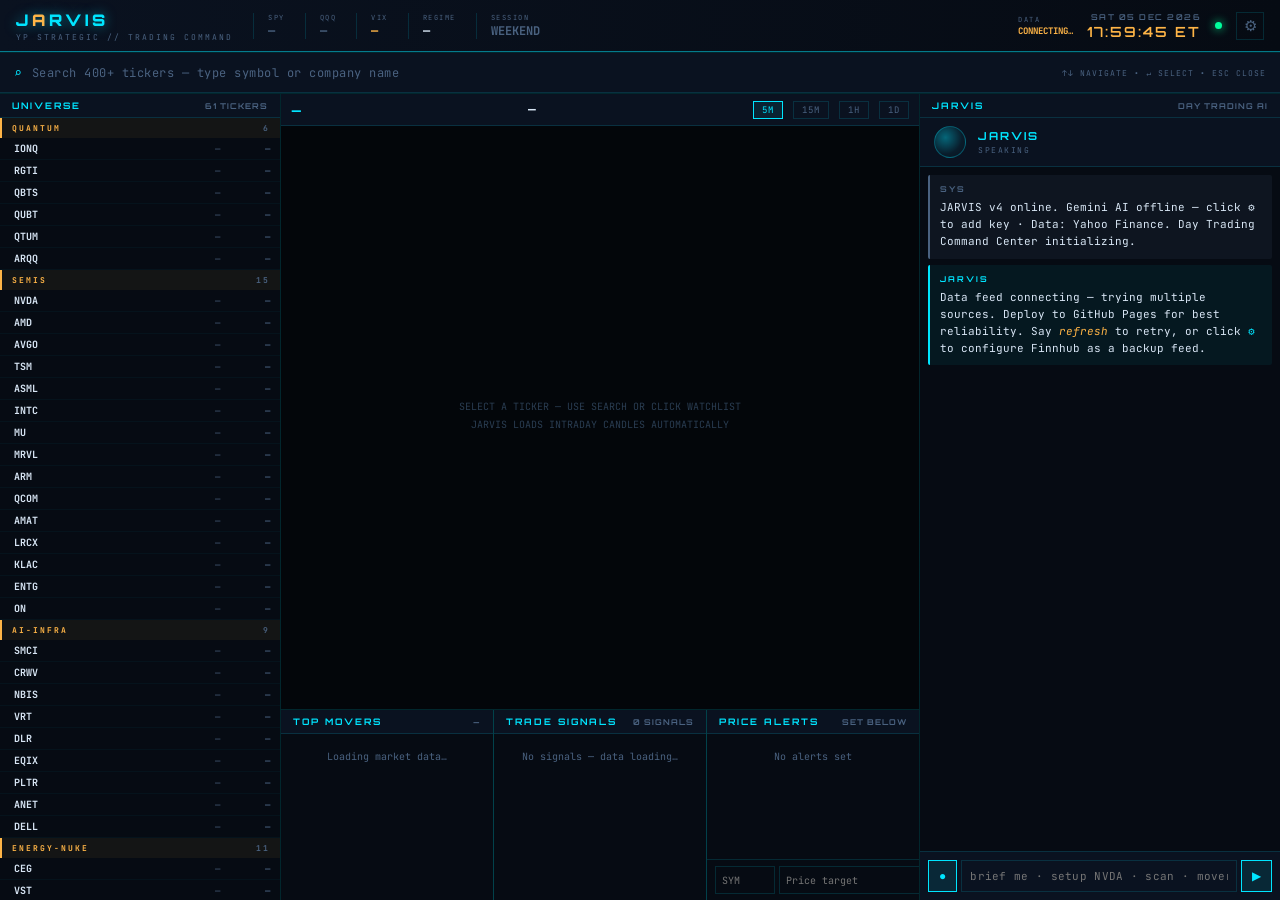
==== index.html @ b3a2b0be "Add JARVIS v4 YP Strategic Research — Day Trading Command Center Single-file HTML/JS app: candlestic" ====
<!DOCTYPE html>
<html lang="en">
<head>
<meta charset="UTF-8"/>
<meta name="viewport" content="width=device-width, initial-scale=1.0"/>
<title>JARVIS // YP Strategic Research — Day Trading Command Center</title>
<link rel="preconnect" href="https://fonts.googleapis.com">
<link rel="preconnect" href="https://fonts.gstatic.com" crossorigin>
<link href="https://fonts.googleapis.com/css2?family=JetBrains+Mono:wght@300;400;500;700&family=Orbitron:wght@400;600;800;900&display=swap" rel="stylesheet">
<style>
:root {
  --bg-0: #03060a; --bg-1: #060b13; --bg-2: #0a1220;
  --line: rgba(0,229,255,0.14); --line-hot: rgba(0,229,255,0.5);
  --cyan: #00e5ff; --amber: #ffb547; --green: #00ff9c;
  --red: #ff3b6b; --violet: #c08cff; --text: #d8e6f5; --dim: #4a6280;
}
*{box-sizing:border-box;margin:0;padding:0}
html,body{height:100%;background:var(--bg-0);color:var(--text);font-family:'JetBrains Mono',monospace;overflow:hidden;font-size:12px}
body::before{content:'';position:fixed;inset:0;background:repeating-linear-gradient(0deg,transparent 0,transparent 2px,rgba(0,229,255,0.008) 2px,rgba(0,229,255,0.008) 4px);pointer-events:none;z-index:1}
#app{position:relative;z-index:2;height:100vh;display:grid;grid-template-rows:52px 40px 1fr 190px;grid-template-columns:280px 1fr 360px;grid-template-areas:"hdr hdr hdr" "srch srch srch" "left main right" "left bot right";gap:1px;background:var(--line)}
.panel{background:var(--bg-1);position:relative;overflow:hidden}
.ph{display:flex;align-items:center;justify-content:space-between;padding:6px 12px;border-bottom:1px solid var(--line);background:var(--bg-2);font-family:'Orbitron',sans-serif;font-size:9px;font-weight:700;letter-spacing:2px;color:var(--cyan);text-transform:uppercase;flex-shrink:0}
.ph .tag{font-size:8px;color:var(--dim);letter-spacing:1px}

/* ===== HEADER ===== */
#hdr{grid-area:hdr;display:flex;align-items:center;padding:0 16px;background:linear-gradient(90deg,var(--bg-2) 0%,var(--bg-1) 100%);border-bottom:1px solid var(--line-hot);gap:20px}
.brand{font-family:'Orbitron',sans-serif;font-weight:900;font-size:16px;letter-spacing:4px;color:var(--cyan);text-shadow:0 0 12px rgba(0,229,255,0.5)}
.brand span{color:var(--amber)}
.sub{font-size:8px;color:var(--dim);letter-spacing:2px;text-transform:uppercase;margin-top:2px}
.hstat{display:flex;flex-direction:column;gap:1px;padding-left:14px;border-left:1px solid var(--line)}
.hstat .lbl{font-size:7px;color:var(--dim);letter-spacing:1.5px;text-transform:uppercase}
.hstat .val{font-size:12px;font-weight:700;color:var(--text);white-space:nowrap}
.val.green{color:var(--green)} .val.red{color:var(--red)} .val.amber{color:var(--amber)} .val.dim{color:var(--dim)}
.hright{margin-left:auto;display:flex;gap:14px;align-items:center}
.clock-block{display:flex;flex-direction:column;align-items:flex-end;gap:1px}
.date-line{font-family:'Orbitron',sans-serif;font-size:8px;font-weight:600;color:var(--dim);letter-spacing:1.5px}
.clock{font-family:'Orbitron',sans-serif;font-size:14px;font-weight:600;color:var(--amber);letter-spacing:2px}
.sdot{width:7px;height:7px;border-radius:50%;background:var(--green);box-shadow:0 0 10px var(--green);animation:pulse 2s ease-in-out infinite}
.sdot.stale{background:var(--amber);box-shadow:0 0 10px var(--amber)}
.sdot.err{background:var(--red);box-shadow:0 0 10px var(--red)}
@keyframes pulse{50%{opacity:.35}}

/* ===== SEARCH ===== */
#srch{grid-area:srch;background:var(--bg-2);border-bottom:1px solid var(--line);display:flex;align-items:center;padding:0 14px;gap:10px;position:relative;z-index:100}
#srch-icon{color:var(--cyan);font-size:13px}
#srch-input{flex:1;background:transparent;border:none;color:var(--text);font-family:'JetBrains Mono',monospace;font-size:12px;padding:8px 0;outline:none;letter-spacing:.5px}
#srch-input::placeholder{color:var(--dim)}
#srch-meta{font-size:8px;color:var(--dim);letter-spacing:1px;text-transform:uppercase;white-space:nowrap}
#srch-res{position:absolute;top:100%;left:0;right:0;max-height:340px;overflow-y:auto;background:var(--bg-1);border:1px solid var(--line-hot);border-top:none;display:none;z-index:200;box-shadow:0 10px 30px rgba(0,0,0,.8)}
#srch-res.open{display:block}
.sr{display:grid;grid-template-columns:72px 1fr 72px 64px;padding:7px 14px;gap:10px;cursor:pointer;border-bottom:1px solid rgba(0,229,255,0.05);font-size:10px;align-items:center}
.sr:hover,.sr.kf{background:rgba(0,229,255,0.09);border-left:2px solid var(--cyan);padding-left:12px}
.sr .sym{font-weight:700;color:var(--cyan);font-family:'Orbitron',sans-serif;font-size:9px}
.sr .nm{color:var(--text);font-size:9px;overflow:hidden;text-overflow:ellipsis;white-space:nowrap}
.sr .ex{color:var(--dim);font-size:8px;letter-spacing:1px;text-align:right}
.sr .addbtn{background:rgba(0,229,255,0.1);border:1px solid var(--cyan);color:var(--cyan);font-size:8px;padding:2px 5px;letter-spacing:1px;cursor:pointer;text-align:center;font-family:'JetBrains Mono',monospace}
.sr .addbtn:hover{background:var(--cyan);color:var(--bg-0)}

/* ===== WATCHLIST ===== */
#left{grid-area:left;display:flex;flex-direction:column}
.bklist{flex:1;overflow-y:auto}
.bk-title{padding:5px 10px;font-size:8px;font-weight:700;letter-spacing:2px;color:var(--amber);text-transform:uppercase;background:rgba(255,181,71,0.06);border-left:2px solid var(--amber);display:flex;justify-content:space-between;align-items:center;cursor:pointer;user-select:none}
.bk-title .cnt{color:var(--dim);font-size:8px}
.trow{display:grid;grid-template-columns:1fr auto auto;align-items:center;padding:4px 10px 4px 14px;border-bottom:1px solid rgba(0,229,255,0.04);cursor:pointer;transition:background .12s;gap:6px}
.trow:hover{background:rgba(0,229,255,0.06)}
.trow.active{background:rgba(0,229,255,0.11);border-left:2px solid var(--cyan);padding-left:12px}
.tsym{font-weight:700;font-size:10px;color:var(--text)}
.tpx{font-size:9px;color:var(--dim)}
.tchg{font-size:9px;font-weight:600;min-width:44px;text-align:right}
.tchg.up{color:var(--green)} .tchg.dn{color:var(--red)} .tchg.pnd{color:var(--dim)}
::-webkit-scrollbar{width:4px;height:4px}
::-webkit-scrollbar-track{background:transparent}
::-webkit-scrollbar-thumb{background:var(--line);border-radius:2px}
::-webkit-scrollbar-thumb:hover{background:var(--line-hot)}

/* ===== CHART PANEL ===== */
#main{grid-area:main;display:flex;flex-direction:column}
#chart-toolbar{display:flex;align-items:center;padding:0 10px;gap:10px;height:32px;background:var(--bg-2);border-bottom:1px solid var(--line);flex-shrink:0;overflow:hidden}
#ct-sym{font-family:'Orbitron',sans-serif;font-size:13px;font-weight:700;color:var(--cyan);letter-spacing:2px;min-width:60px}
#ct-name{font-size:9px;color:var(--dim);overflow:hidden;text-overflow:ellipsis;white-space:nowrap;flex:1}
#ct-price{font-size:13px;font-weight:700;color:var(--text)}
#ct-chg{font-size:11px;font-weight:700;padding:1px 6px;margin-left:4px}
#ct-chg.up{color:var(--green)} #ct-chg.dn{color:var(--red)}
#ct-extra{font-size:9px;color:var(--dim);margin-left:4px}
.tf-btn{background:transparent;border:1px solid var(--line);color:var(--dim);font-family:'JetBrains Mono',monospace;font-size:9px;padding:2px 8px;cursor:pointer;letter-spacing:1px;transition:all .15s;flex-shrink:0}
.tf-btn:hover,.tf-btn.active{border-color:var(--cyan);color:var(--cyan);background:rgba(0,229,255,0.08)}
#chart-wrap{flex:1;position:relative;overflow:hidden}
#chart-canvas{position:absolute;inset:0;width:100%;height:100%}
#chart-spinner{position:absolute;inset:0;display:none;align-items:center;justify-content:center;background:rgba(3,6,10,.8);font-size:10px;color:var(--dim);letter-spacing:2px;font-family:'Orbitron',sans-serif}
#chart-spinner.show{display:flex}

/* ===== JARVIS PANEL ===== */
#right{grid-area:right;display:flex;flex-direction:column}
#j-status{display:flex;align-items:center;gap:12px;padding:8px 14px;border-bottom:1px solid var(--line);background:var(--bg-2);flex-shrink:0}
.orb{width:32px;height:32px;border-radius:50%;background:radial-gradient(circle at 35% 35%,rgba(0,229,255,0.4),rgba(0,229,255,0.05) 60%,transparent);border:1px solid rgba(0,229,255,0.3);flex-shrink:0;transition:all .3s}
.orb.listening{background:radial-gradient(circle at 35% 35%,rgba(0,255,156,0.6),rgba(0,255,156,0.1) 60%,transparent);border-color:var(--green);box-shadow:0 0 20px rgba(0,255,156,0.4);animation:orbpulse 1s ease-in-out infinite}
.orb.thinking{background:radial-gradient(circle at 35% 35%,rgba(255,181,71,0.6),rgba(255,181,71,0.1) 60%,transparent);border-color:var(--amber);box-shadow:0 0 20px rgba(255,181,71,0.4);animation:orbpulse .5s ease-in-out infinite}
@keyframes orbpulse{50%{transform:scale(1.12)}}
.jname{font-family:'Orbitron',sans-serif;font-size:11px;font-weight:700;color:var(--cyan);letter-spacing:2px}
.jstate{font-size:8px;color:var(--dim);letter-spacing:1.5px;text-transform:uppercase;margin-top:2px}
#chat-log{flex:1;overflow-y:auto;padding:8px;display:flex;flex-direction:column;gap:6px}
.msg{padding:8px 10px;border-radius:2px;font-size:11px;line-height:1.55}
.msg .head{font-size:8px;font-weight:700;letter-spacing:2px;margin-bottom:4px;font-family:'Orbitron',sans-serif}
.msg.jarvis{background:rgba(0,229,255,0.06);border-left:2px solid var(--cyan)}
.msg.jarvis .head{color:var(--cyan)}
.msg.user{background:rgba(255,181,71,0.06);border-left:2px solid var(--amber)}
.msg.user .head{color:var(--amber)}
.msg.system{background:rgba(90,115,144,0.1);border-left:2px solid var(--dim)}
.msg.system .head{color:var(--dim)}
.msg strong{color:var(--cyan)} .msg em{color:var(--amber)} .msg .pos{color:var(--green)} .msg .neg{color:var(--red)}
#input-bar{display:flex;gap:4px;padding:8px;border-top:1px solid var(--line);background:var(--bg-2);flex-shrink:0}
#mic-btn,#send-btn{background:rgba(0,229,255,0.1);border:1px solid var(--cyan);color:var(--cyan);padding:0 10px;height:32px;cursor:pointer;font-size:12px;flex-shrink:0;transition:all .15s}
#mic-btn:hover,#send-btn:hover,#mic-btn.active{background:rgba(0,229,255,0.2)}
#text-input{flex:1;background:transparent;border:1px solid var(--line);color:var(--text);font-family:'JetBrains Mono',monospace;font-size:11px;padding:0 8px;height:32px;outline:none;letter-spacing:.3px}
#text-input:focus{border-color:rgba(0,229,255,0.4)}

/* ===== BOTTOM PANELS ===== */
#bot{grid-area:bot;display:grid;grid-template-columns:1fr 1fr 1fr;gap:1px;background:var(--line)}
.bp{background:var(--bg-1);display:flex;flex-direction:column;overflow:hidden}
.bb{flex:1;overflow-y:auto;padding:4px 0}
.mrow{display:flex;align-items:center;justify-content:space-between;padding:3px 10px;cursor:pointer;border-bottom:1px solid rgba(0,229,255,0.04);transition:background .12s}
.mrow:hover{background:rgba(0,229,255,0.06)}
.mrow .ms{font-size:10px;font-weight:700;color:var(--text);width:48px}
.mrow .mp{font-size:9px;color:var(--dim)}
.mrow .mc{font-size:10px;font-weight:700;text-align:right;width:56px}
.mc.up{color:var(--green)} .mc.dn{color:var(--red)}
.sig-row{padding:4px 10px;border-bottom:1px solid rgba(0,229,255,0.04);cursor:pointer;transition:background .12s}
.sig-row:hover{background:rgba(0,229,255,0.06)}
.sig-type{font-size:8px;letter-spacing:1.5px;font-weight:700;font-family:'Orbitron',sans-serif;padding:1px 5px;display:inline-block;margin-bottom:2px}
.sig-type.breakout{color:#ffd700;border:1px solid rgba(255,215,0,.4);background:rgba(255,215,0,.06)}
.sig-type.volume{color:var(--violet);border:1px solid rgba(192,140,255,.4);background:rgba(192,140,255,.06)}
.sig-type.momentum{color:var(--green);border:1px solid rgba(0,255,156,.4);background:rgba(0,255,156,.06)}
.sig-type.oversold{color:var(--amber);border:1px solid rgba(255,181,71,.4);background:rgba(255,181,71,.06)}
.sig-type.overbought{color:var(--red);border:1px solid rgba(255,59,107,.4);background:rgba(255,59,107,.06)}
.sig-detail{font-size:9px;color:var(--dim);margin-top:1px}
.sig-sym{font-size:10px;font-weight:700;color:var(--text);margin-right:4px}
.sig-px{font-size:9px;color:var(--dim)}
.alert-input-row{display:flex;gap:4px;padding:6px 8px;border-top:1px solid var(--line);flex-shrink:0}
.alert-sym-input,.alert-px-input{background:transparent;border:1px solid var(--line);color:var(--text);font-family:'JetBrains Mono',monospace;font-size:10px;padding:3px 6px;outline:none;flex:1}
.alert-sym-input{width:60px;flex:0 0 60px}
.alert-add-btn{background:rgba(0,229,255,0.1);border:1px solid var(--cyan);color:var(--cyan);font-size:9px;padding:3px 8px;cursor:pointer;letter-spacing:1px}
.alert-row{display:flex;align-items:center;justify-content:space-between;padding:3px 10px;border-bottom:1px solid rgba(0,229,255,0.04);font-size:10px}
.alert-row .as{font-weight:700;color:var(--cyan);width:44px}
.alert-row .ap{color:var(--amber)}
.alert-row .ad{font-size:8px;color:var(--dim)}
.alert-row .arm{color:var(--red);cursor:pointer;padding:2px 4px}
.alert-row .arm:hover{color:var(--text)}
.alert-triggered{background:rgba(0,255,156,0.08)!important;border-left:2px solid var(--green)}
.no-data{padding:12px;color:var(--dim);font-size:10px;text-align:center}

/* Indicator badge in header */
.ind-badge{font-size:8px;padding:1px 5px;border:1px solid;font-family:'Orbitron',sans-serif;letter-spacing:1px;border-radius:1px}
.ind-badge.bull{color:var(--green);border-color:rgba(0,255,156,.4)}
.ind-badge.bear{color:var(--red);border-color:rgba(255,59,107,.4)}
.ind-badge.neut{color:var(--dim);border-color:var(--line)}

/* ===== GEAR / SETTINGS BUTTON ===== */
#settings-btn{background:transparent;border:1px solid var(--line);color:var(--dim);width:28px;height:28px;cursor:pointer;font-size:15px;display:flex;align-items:center;justify-content:center;transition:all .15s;flex-shrink:0;line-height:1}
#settings-btn:hover{border-color:var(--cyan);color:var(--cyan);background:rgba(0,229,255,0.1)}

/* ===== SETTINGS MODAL ===== */
#settings-overlay{position:fixed;inset:0;background:rgba(0,0,0,0.82);z-index:2000;display:none;align-items:center;justify-content:center}
#settings-overlay.open{display:flex}
#settings-modal{background:var(--bg-1);border:1px solid var(--line-hot);width:500px;max-width:96vw;max-height:88vh;overflow-y:auto;box-shadow:0 0 60px rgba(0,229,255,0.18)}
.sm-hdr{display:flex;align-items:center;justify-content:space-between;padding:12px 16px;background:var(--bg-2);border-bottom:1px solid var(--line-hot);position:sticky;top:0}
.sm-title{font-family:'Orbitron',sans-serif;font-size:11px;font-weight:700;letter-spacing:3px;color:var(--cyan)}
.sm-title span{color:var(--amber)}
.sm-x{background:transparent;border:none;color:var(--dim);font-size:18px;cursor:pointer;padding:0 4px;line-height:1}
.sm-x:hover{color:var(--red)}
.sm-sec{padding:14px 16px;border-bottom:1px solid var(--line)}
.sm-sec-title{font-family:'Orbitron',sans-serif;font-size:8px;font-weight:700;letter-spacing:2px;color:var(--amber);text-transform:uppercase;margin-bottom:10px;display:flex;align-items:center;gap:8px}
.sm-row{display:flex;gap:8px;align-items:center;margin-bottom:8px}
.sm-lbl{font-size:10px;color:var(--dim);width:90px;flex-shrink:0;letter-spacing:.3px}
.sm-inp{flex:1;background:var(--bg-0);border:1px solid var(--line);color:var(--text);font-family:'JetBrains Mono',monospace;font-size:11px;padding:5px 8px;outline:none;min-width:0}
.sm-inp:focus{border-color:rgba(0,229,255,0.5)}
.sm-btn{background:rgba(0,229,255,0.1);border:1px solid var(--cyan);color:var(--cyan);font-family:'JetBrains Mono',monospace;font-size:9px;padding:5px 12px;cursor:pointer;letter-spacing:1px;white-space:nowrap;flex-shrink:0}
.sm-btn:hover{background:rgba(0,229,255,0.22)}
.sm-btn.save{background:rgba(0,255,156,0.1);border-color:var(--green);color:var(--green);font-size:10px;padding:7px 20px;width:100%;margin-top:6px}
.sm-btn.save:hover{background:rgba(0,255,156,0.2)}
.sm-btn.danger{border-color:var(--red);color:var(--red);background:rgba(255,59,107,0.08)}
.sm-btn.danger:hover{background:rgba(255,59,107,0.18)}
.sm-status{font-size:9px;padding:3px 8px;white-space:nowrap;letter-spacing:.3px}
.sm-status.ok{color:var(--green)} .sm-status.err{color:var(--red)} .sm-status.wait{color:var(--amber)}
.sm-hint{font-size:9px;color:var(--dim);margin-top:6px;line-height:1.55;letter-spacing:.2px}
.sm-hint a{color:var(--cyan);text-decoration:none}
.sm-hint a:hover{text-decoration:underline}
.sm-select{background:var(--bg-0);border:1px solid var(--line);color:var(--text);font-family:'JetBrains Mono',monospace;font-size:10px;padding:5px 8px;outline:none;cursor:pointer;flex:1}
.sm-select:focus{border-color:rgba(0,229,255,0.5)}
.sm-badge{display:inline-block;font-size:8px;padding:2px 7px;border:1px solid;font-family:'Orbitron',sans-serif;letter-spacing:1px}
.sm-badge.on{color:var(--green);border-color:rgba(0,255,156,.4);background:rgba(0,255,156,.06)}
.sm-badge.off{color:var(--dim);border-color:var(--line)}
</style>
</head>
<body>
<div id="app">

<!-- HEADER -->
<header id="hdr">
  <div>
    <div class="brand">J<span>A</span>RVIS</div>
    <div class="sub">YP STRATEGIC // TRADING COMMAND</div>
  </div>
  <div class="hstat">
    <div class="lbl">SPY</div>
    <div class="val" id="spy-val">—</div>
  </div>
  <div class="hstat">
    <div class="lbl">QQQ</div>
    <div class="val" id="qqq-val">—</div>
  </div>
  <div class="hstat">
    <div class="lbl">VIX</div>
    <div class="val amber" id="vix-val">—</div>
  </div>
  <div class="hstat">
    <div class="lbl">REGIME</div>
    <div class="val" id="regime-val">—</div>
  </div>
  <div class="hstat">
    <div class="lbl">SESSION</div>
    <div class="val amber" id="sess-val">—</div>
  </div>
  <div class="hright">
    <div class="hstat" style="border:none;padding:0">
      <div class="lbl">DATA</div>
      <div class="val amber" id="data-status" style="font-size:9px">CONNECTING…</div>
    </div>
    <div class="clock-block">
      <div class="date-line" id="date-disp">--- -- --- ----</div>
      <div class="clock" id="clock">--:--:--</div>
    </div>
    <div class="sdot" id="sdot"></div>
    <button id="settings-btn" title="Settings — API Keys">⚙</button>
  </div>
</header>

<!-- SEARCH -->
<div id="srch">
  <span id="srch-icon">⌕</span>
  <input id="srch-input" type="text" placeholder="Search 400+ tickers — type symbol or company name" autocomplete="off"/>
  <span id="srch-meta">↑↓ NAVIGATE  •  ↵ SELECT  •  ESC CLOSE</span>
  <div id="srch-res"></div>
</div>

<!-- LEFT: WATCHLIST -->
<aside id="left" class="panel">
  <div class="ph"><span>UNIVERSE</span><span class="tag" id="univ-cnt">—</span></div>
  <div class="bklist" id="bklist"></div>
</aside>

<!-- MAIN: CHART -->
<main id="main" class="panel">
  <div id="chart-toolbar">
    <div id="ct-sym">—</div>
    <div id="ct-name"></div>
    <div id="ct-price">—</div>
    <div id="ct-chg"></div>
    <div id="ct-extra"></div>
    <div style="flex:1"></div>
    <button class="tf-btn active" data-tf="5m">5M</button>
    <button class="tf-btn" data-tf="15m">15M</button>
    <button class="tf-btn" data-tf="60m">1H</button>
    <button class="tf-btn" data-tf="1d">1D</button>
  </div>
  <div id="chart-wrap">
    <canvas id="chart-canvas"></canvas>
    <div id="chart-spinner">LOADING CHART…</div>
  </div>
</main>

<!-- RIGHT: JARVIS -->
<aside id="right" class="panel">
  <div class="ph"><span>JARVIS</span><span class="tag">DAY TRADING AI</span></div>
  <div id="j-status">
    <div class="orb" id="orb"></div>
    <div>
      <div class="jname">JARVIS</div>
      <div class="jstate" id="orb-state">ONLINE // STANDBY</div>
    </div>
  </div>
  <div id="chat-log"></div>
  <div id="input-bar">
    <button id="mic-btn" title="Toggle voice">●</button>
    <input id="text-input" placeholder="brief me · setup NVDA · scan · movers · risk…"/>
    <button id="send-btn">▶</button>
  </div>
</aside>

<!-- BOTTOM -->
<section id="bot">
  <div class="bp">
    <div class="ph"><span>TOP MOVERS</span><span class="tag" id="movers-ts">—</span></div>
    <div class="bb" id="movers-body"></div>
  </div>
  <div class="bp">
    <div class="ph"><span>TRADE SIGNALS</span><span class="tag" id="sigs-cnt">—</span></div>
    <div class="bb" id="sigs-body"></div>
  </div>
  <div class="bp">
    <div class="ph"><span>PRICE ALERTS</span><span class="tag">SET BELOW</span></div>
    <div class="bb" id="alerts-body"></div>
    <div class="alert-input-row">
      <input class="alert-sym-input" id="alrt-sym" placeholder="SYM" maxlength="6"/>
      <input class="alert-px-input" id="alrt-px" placeholder="Price target" type="number" step="0.01"/>
      <button class="alert-add-btn" id="alrt-add">+ SET</button>
    </div>
  </div>
</section>

</div><!-- #app -->

<!-- ===== SETTINGS MODAL ===== -->
<div id="settings-overlay">
  <div id="settings-modal">
    <div class="sm-hdr">
      <div class="sm-title">J<span>A</span>RVIS // <span>SETTINGS</span></div>
      <button class="sm-x" id="sm-close-btn">✕</button>
    </div>

    <div class="sm-sec">
      <div class="sm-sec-title">Gemini AI <span id="sm-gemini-badge" class="sm-badge off">NOT SET</span></div>
      <div class="sm-row">
        <span class="sm-lbl">API Key</span>
        <input class="sm-inp" id="sm-gemini-key" type="password" placeholder="Paste your Gemini API key here" autocomplete="off"/>
      </div>
      <div class="sm-row">
        <span class="sm-lbl"></span>
        <button class="sm-btn" id="sm-test-gemini">TEST CONNECTION</button>
        <span class="sm-status" id="sm-gemini-status"></span>
      </div>
      <div class="sm-hint">
        Get a free key at <a href="https://aistudio.google.com/apikey" target="_blank" rel="noopener">aistudio.google.com/apikey</a><br>
        Your key is stored <strong>only in this browser</strong> (localStorage). It is never sent anywhere except directly to Google's API. It is never hard-coded or committed to any repository.
      </div>
    </div>

    <div class="sm-sec">
      <div class="sm-sec-title">Finnhub Data Feed <span id="sm-finnhub-badge" class="sm-badge off">NOT SET</span></div>
      <div class="sm-row">
        <span class="sm-lbl">API Key</span>
        <input class="sm-inp" id="sm-finnhub-key" type="password" placeholder="Paste your Finnhub API key here" autocomplete="off"/>
      </div>
      <div class="sm-row">
        <span class="sm-lbl"></span>
        <button class="sm-btn" id="sm-test-finnhub">TEST CONNECTION</button>
        <span class="sm-status" id="sm-finnhub-status"></span>
      </div>
      <div class="sm-hint">
        Free key at <a href="https://finnhub.io/register" target="_blank" rel="noopener">finnhub.io/register</a> — 60 req/min, CORS-friendly. Used as primary quote source when set.
      </div>
    </div>

    <div class="sm-sec">
      <div class="sm-sec-title">Data Source</div>
      <div class="sm-row">
        <span class="sm-lbl">Quote Feed</span>
        <select class="sm-select" id="sm-data-src">
          <option value="yahoo">Yahoo Finance (default, no key needed)</option>
          <option value="finnhub">Finnhub (requires key above)</option>
        </select>
      </div>
      <div class="sm-hint">Chart candle data always uses Yahoo Finance regardless of this setting.</div>
    </div>

    <div class="sm-sec" style="border:none">
      <button class="sm-btn save" id="sm-save-btn">SAVE SETTINGS</button>
      <div style="margin-top:10px;text-align:right">
        <button class="sm-btn danger" id="sm-clear-settings">CLEAR ALL KEYS</button>
      </div>
    </div>
  </div>
</div>

<script>
// =============================================================
// JARVIS v3 — YP Strategic Research — Day Trading Command Center
// =============================================================

/* ---- TICKER DATABASE ---- */
const TICKER_DB = [
  {s:'AAPL',n:'Apple Inc.',e:'NASDAQ'},{s:'MSFT',n:'Microsoft Corp.',e:'NASDAQ'},{s:'GOOGL',n:'Alphabet Class A',e:'NASDAQ'},{s:'GOOG',n:'Alphabet Class C',e:'NASDAQ'},{s:'AMZN',n:'Amazon.com Inc.',e:'NASDAQ'},{s:'NVDA',n:'NVIDIA Corp.',e:'NASDAQ'},{s:'META',n:'Meta Platforms',e:'NASDAQ'},{s:'TSLA',n:'Tesla Inc.',e:'NASDAQ'},{s:'AVGO',n:'Broadcom Inc.',e:'NASDAQ'},{s:'ORCL',n:'Oracle Corp.',e:'NYSE'},
  {s:'NFLX',n:'Netflix Inc.',e:'NASDAQ'},{s:'ADBE',n:'Adobe Inc.',e:'NASDAQ'},{s:'CRM',n:'Salesforce',e:'NYSE'},{s:'AMD',n:'Advanced Micro Devices',e:'NASDAQ'},{s:'CSCO',n:'Cisco Systems',e:'NASDAQ'},{s:'INTC',n:'Intel Corp.',e:'NASDAQ'},{s:'QCOM',n:'Qualcomm',e:'NASDAQ'},{s:'TXN',n:'Texas Instruments',e:'NASDAQ'},{s:'AMAT',n:'Applied Materials',e:'NASDAQ'},{s:'INTU',n:'Intuit Inc.',e:'NASDAQ'},
  {s:'NOW',n:'ServiceNow',e:'NYSE'},{s:'PANW',n:'Palo Alto Networks',e:'NASDAQ'},{s:'PLTR',n:'Palantir Technologies',e:'NASDAQ'},{s:'ANET',n:'Arista Networks',e:'NYSE'},{s:'LRCX',n:'Lam Research',e:'NASDAQ'},{s:'KLAC',n:'KLA Corp.',e:'NASDAQ'},{s:'MU',n:'Micron Technology',e:'NASDAQ'},{s:'ADI',n:'Analog Devices',e:'NASDAQ'},{s:'MRVL',n:'Marvell Technology',e:'NASDAQ'},{s:'ASML',n:'ASML Holding',e:'NASDAQ'},
  {s:'TSM',n:'Taiwan Semiconductor',e:'NYSE'},{s:'ARM',n:'Arm Holdings',e:'NASDAQ'},{s:'CRWD',n:'CrowdStrike',e:'NASDAQ'},{s:'FTNT',n:'Fortinet',e:'NASDAQ'},{s:'SNPS',n:'Synopsys',e:'NASDAQ'},{s:'CDNS',n:'Cadence Design',e:'NASDAQ'},{s:'ADSK',n:'Autodesk',e:'NASDAQ'},{s:'WDAY',n:'Workday Inc.',e:'NASDAQ'},{s:'SNOW',n:'Snowflake',e:'NYSE'},{s:'DDOG',n:'Datadog',e:'NASDAQ'},
  {s:'NET',n:'Cloudflare',e:'NYSE'},{s:'ZS',n:'Zscaler',e:'NASDAQ'},{s:'OKTA',n:'Okta Inc.',e:'NASDAQ'},{s:'MDB',n:'MongoDB',e:'NASDAQ'},{s:'SHOP',n:'Shopify',e:'NYSE'},{s:'SQ',n:'Block Inc.',e:'NYSE'},{s:'PYPL',n:'PayPal Holdings',e:'NASDAQ'},{s:'COIN',n:'Coinbase Global',e:'NASDAQ'},{s:'SMCI',n:'Super Micro Computer',e:'NASDAQ'},{s:'DELL',n:'Dell Technologies',e:'NYSE'},
  {s:'CRWV',n:'CoreWeave',e:'NASDAQ'},{s:'NBIS',n:'Nebius Group',e:'NASDAQ'},{s:'GFS',n:'GlobalFoundries',e:'NASDAQ'},{s:'ON',n:'ON Semiconductor',e:'NASDAQ'},{s:'NXPI',n:'NXP Semiconductors',e:'NASDAQ'},{s:'MCHP',n:'Microchip Technology',e:'NASDAQ'},{s:'SWKS',n:'Skyworks Solutions',e:'NASDAQ'},{s:'ENTG',n:'Entegris',e:'NASDAQ'},{s:'NVTS',n:'Navitas Semiconductor',e:'NASDAQ'},{s:'POWI',n:'Power Integrations',e:'NASDAQ'},
  {s:'IONQ',n:'IonQ Inc.',e:'NYSE'},{s:'RGTI',n:'Rigetti Computing',e:'NASDAQ'},{s:'QBTS',n:'D-Wave Quantum',e:'NYSE'},{s:'QUBT',n:'Quantum Computing Inc.',e:'NASDAQ'},{s:'ARQQ',n:'Arqit Quantum',e:'NASDAQ'},{s:'QTUM',n:'Defiance Quantum ETF',e:'NYSEARCA'},
  {s:'CEG',n:'Constellation Energy',e:'NASDAQ'},{s:'VST',n:'Vistra Corp.',e:'NYSE'},{s:'TLN',n:'Talen Energy',e:'NASDAQ'},{s:'SMR',n:'NuScale Power',e:'NYSE'},{s:'OKLO',n:'Oklo Inc.',e:'NYSE'},{s:'NNE',n:'Nano Nuclear Energy',e:'NASDAQ'},{s:'CCJ',n:'Cameco Corp.',e:'NYSE'},{s:'BWXT',n:'BWX Technologies',e:'NYSE'},{s:'LEU',n:'Centrus Energy',e:'NYSE'},{s:'URA',n:'Global X Uranium ETF',e:'NYSEARCA'},
  {s:'GEV',n:'GE Vernova',e:'NYSE'},{s:'NEE',n:'NextEra Energy',e:'NYSE'},{s:'XOM',n:'Exxon Mobil',e:'NYSE'},{s:'CVX',n:'Chevron Corp.',e:'NYSE'},{s:'OXY',n:'Occidental Petroleum',e:'NYSE'},
  {s:'LMT',n:'Lockheed Martin',e:'NYSE'},{s:'RTX',n:'RTX Corp.',e:'NYSE'},{s:'NOC',n:'Northrop Grumman',e:'NYSE'},{s:'GD',n:'General Dynamics',e:'NYSE'},{s:'BA',n:'Boeing Co.',e:'NYSE'},{s:'RKLB',n:'Rocket Lab USA',e:'NASDAQ'},{s:'ASTS',n:'AST SpaceMobile',e:'NASDAQ'},{s:'AVAV',n:'AeroVironment',e:'NASDAQ'},{s:'KTOS',n:'Kratos Defense',e:'NASDAQ'},{s:'RCAT',n:'Red Cat Holdings',e:'NASDAQ'},
  {s:'V',n:'Visa Inc.',e:'NYSE'},{s:'MA',n:'Mastercard',e:'NYSE'},{s:'JPM',n:'JPMorgan Chase',e:'NYSE'},{s:'BAC',n:'Bank of America',e:'NYSE'},{s:'GS',n:'Goldman Sachs',e:'NYSE'},{s:'MS',n:'Morgan Stanley',e:'NYSE'},{s:'BLK',n:'BlackRock',e:'NYSE'},{s:'SCHW',n:'Charles Schwab',e:'NYSE'},{s:'AXP',n:'American Express',e:'NYSE'},{s:'COF',n:'Capital One',e:'NYSE'},
  {s:'JNJ',n:'Johnson & Johnson',e:'NYSE'},{s:'PFE',n:'Pfizer',e:'NYSE'},{s:'MRK',n:'Merck & Co.',e:'NYSE'},{s:'LLY',n:'Eli Lilly',e:'NYSE'},{s:'ABBV',n:'AbbVie',e:'NYSE'},{s:'UNH',n:'UnitedHealth',e:'NYSE'},{s:'GILD',n:'Gilead Sciences',e:'NASDAQ'},{s:'AMGN',n:'Amgen',e:'NASDAQ'},{s:'VRTX',n:'Vertex Pharmaceuticals',e:'NASDAQ'},{s:'REGN',n:'Regeneron',e:'NASDAQ'},
  {s:'WMT',n:'Walmart Inc.',e:'NYSE'},{s:'COST',n:'Costco Wholesale',e:'NASDAQ'},{s:'HD',n:'Home Depot',e:'NYSE'},{s:'TGT',n:'Target Corp.',e:'NYSE'},{s:'AMZN',n:'Amazon.com',e:'NASDAQ'},{s:'NKE',n:'Nike Inc.',e:'NYSE'},{s:'SBUX',n:'Starbucks',e:'NASDAQ'},{s:'MCD',n:"McDonald's",e:'NYSE'},{s:'CMG',n:'Chipotle Mexican Grill',e:'NYSE'},{s:'BKNG',n:'Booking Holdings',e:'NASDAQ'},
  {s:'UBER',n:'Uber Technologies',e:'NYSE'},{s:'ABNB',n:'Airbnb Inc.',e:'NASDAQ'},{s:'LYFT',n:'Lyft Inc.',e:'NASDAQ'},{s:'DASH',n:'DoorDash',e:'NYSE'},{s:'F',n:'Ford Motor',e:'NYSE'},{s:'GM',n:'General Motors',e:'NYSE'},{s:'RIVN',n:'Rivian Automotive',e:'NASDAQ'},{s:'LCID',n:'Lucid Group',e:'NASDAQ'},{s:'NIO',n:'NIO Inc.',e:'NYSE'},{s:'TSLA',n:'Tesla',e:'NASDAQ'},
  {s:'BABA',n:'Alibaba Group',e:'NYSE'},{s:'JD',n:'JD.com',e:'NASDAQ'},{s:'PDD',n:'PDD Holdings',e:'NASDAQ'},{s:'BIDU',n:'Baidu Inc.',e:'NASDAQ'},
  {s:'SPY',n:'SPDR S&P 500 ETF',e:'NYSEARCA'},{s:'QQQ',n:'Invesco QQQ Trust',e:'NASDAQ'},{s:'IWM',n:'iShares Russell 2000',e:'NYSEARCA'},{s:'DIA',n:'SPDR Dow Jones',e:'NYSEARCA'},{s:'VTI',n:'Vanguard Total Stock',e:'NYSEARCA'},{s:'XLK',n:'Tech Select SPDR',e:'NYSEARCA'},{s:'XLF',n:'Financial Select SPDR',e:'NYSEARCA'},{s:'XLE',n:'Energy Select SPDR',e:'NYSEARCA'},{s:'SMH',n:'VanEck Semiconductor ETF',e:'NASDAQ'},{s:'SOXX',n:'iShares Semiconductor ETF',e:'NASDAQ'},
  {s:'TQQQ',n:'ProShares UltraPro QQQ',e:'NASDAQ'},{s:'SQQQ',n:'ProShares Short QQQ',e:'NASDAQ'},{s:'ARKK',n:'ARK Innovation ETF',e:'NYSEARCA'},{s:'GLD',n:'SPDR Gold Trust',e:'NYSEARCA'},{s:'TLT',n:'iShares 20Y Treasury',e:'NASDAQ'},{s:'VXX',n:'iPath VIX Short-Term',e:'NYSEARCA'},{s:'UVXY',n:'ProShares Ultra VIX',e:'NYSEARCA'},
  {s:'MSTR',n:'MicroStrategy',e:'NASDAQ'},{s:'MARA',n:'Marathon Digital',e:'NASDAQ'},{s:'RIOT',n:'Riot Platforms',e:'NASDAQ'},{s:'CLSK',n:'CleanSpark',e:'NASDAQ'},
  {s:'SOUN',n:'SoundHound AI',e:'NASDAQ'},{s:'BBAI',n:'BigBear.ai',e:'NYSE'},{s:'AI',n:'C3.ai Inc.',e:'NYSE'},{s:'PATH',n:'UiPath Inc.',e:'NYSE'},{s:'GTLB',n:'GitLab Inc.',e:'NASDAQ'},
  {s:'CAT',n:'Caterpillar Inc.',e:'NYSE'},{s:'DE',n:'Deere & Co.',e:'NYSE'},{s:'GE',n:'GE Aerospace',e:'NYSE'},{s:'HON',n:'Honeywell',e:'NASDAQ'},{s:'UPS',n:'United Parcel Service',e:'NYSE'},{s:'FDX',n:'FedEx Corp.',e:'NYSE'},{s:'VRT',n:'Vertiv Holdings',e:'NYSE'},
  {s:'DLR',n:'Digital Realty Trust',e:'NYSE'},{s:'EQIX',n:'Equinix Inc.',e:'NASDAQ'},{s:'AMT',n:'American Tower',e:'NYSE'},{s:'DIS',n:'Walt Disney',e:'NYSE'},{s:'CMCSA',n:'Comcast Corp.',e:'NASDAQ'},{s:'T',n:'AT&T Inc.',e:'NYSE'},{s:'VZ',n:'Verizon Communications',e:'NYSE'},{s:'TMUS',n:'T-Mobile US',e:'NASDAQ'},
  {s:'SPOT',n:'Spotify Technology',e:'NYSE'},{s:'ROKU',n:'Roku Inc.',e:'NASDAQ'},{s:'SNAP',n:'Snap Inc.',e:'NYSE'},{s:'PINS',n:'Pinterest',e:'NYSE'},{s:'TWLO',n:'Twilio',e:'NYSE'},{s:'EBAY',n:'eBay Inc.',e:'NASDAQ'},
];

/* ---- UNIVERSE ---- */
const UNIVERSE = {
  'QUANTUM':      { tickers: ['IONQ','RGTI','QBTS','QUBT','QTUM','ARQQ'] },
  'SEMIS':        { tickers: ['NVDA','AMD','AVGO','TSM','ASML','INTC','MU','MRVL','ARM','QCOM','AMAT','LRCX','KLAC','ENTG','ON'] },
  'AI-INFRA':     { tickers: ['SMCI','CRWV','NBIS','VRT','DLR','EQIX','PLTR','ANET','DELL'] },
  'ENERGY-NUKE':  { tickers: ['CEG','VST','TLN','SMR','OKLO','NNE','CCJ','BWXT','LEU','URA','GEV'] },
  'DEFENSE-SPACE':{ tickers: ['LMT','RTX','NOC','RKLB','ASTS','AVAV','KTOS','RCAT','BA','GD'] },
  'NEW-TECH':     { tickers: ['SOUN','BBAI','AI','MSTR','MARA','RIOT','NVTS','POWI','AXTI','SWKS'] },
};

/* ---- USER DATA ---- */
let userAdded = [];
try { const s = JSON.parse(localStorage.getItem('jarvis_tickers') || '[]'); if (Array.isArray(s)) userAdded = s; } catch(e){}
function saveUserList() { try { localStorage.setItem('jarvis_tickers', JSON.stringify(userAdded)); } catch(e){} }
function getAllTickers() { return Array.from(new Set([...Object.values(UNIVERSE).flatMap(b=>b.tickers), ...userAdded])); }
function sectorOf(sym) { for (const [k,v] of Object.entries(UNIVERSE)) if (v.tickers.includes(sym)) return k; return userAdded.includes(sym) ? 'MY-LIST' : 'UNCLASSIFIED'; }

/* ---- QUOTE CACHE ---- */
const Q = {}; // sym -> quote object
let chartCache = {}; // sym+tf -> candles[]
let dataConnected = false;
let lastFetchOk = 0;
let selectedSym = null;
let chartInterval = '5m';
let chartRange = '1d';

/* =========================================================
   DATA LAYER — multi-proxy batch fetch
   Priority: direct q1 → direct q2 → allorigins → corsproxy
   ========================================================= */
const PROXIES = [
  url => url, // direct
  url => url.replace('query1.','query2.'), // alt server
  url => `https://api.allorigins.win/raw?url=${encodeURIComponent(url)}`,
  url => `https://corsproxy.io/?${encodeURIComponent(url)}`,
];

async function tryFetch(url, timeout = 6000) {
  for (const px of PROXIES) {
    try {
      const ctrl = new AbortController();
      const id = setTimeout(() => ctrl.abort(), timeout);
      const r = await fetch(px(url), { signal: ctrl.signal });
      clearTimeout(id);
      if (r.ok) return r;
    } catch(e) {}
  }
  return null;
}

function parseQuote(q) {
  if (!q || !q.symbol) return null;
  return {
    sym: q.symbol, name: q.longName || q.shortName || q.symbol,
    px: q.regularMarketPrice ?? null,
    chg: q.regularMarketChange ?? 0,
    chgPct: q.regularMarketChangePercent ?? 0,
    vol: q.regularMarketVolume ?? 0, avgVol: q.averageDailyVolume3Month ?? 0,
    open: q.regularMarketOpen ?? null, prevClose: q.regularMarketPreviousClose ?? null,
    hi: q.regularMarketDayHigh ?? null, lo: q.regularMarketDayLow ?? null,
    w52hi: q.fiftyTwoWeekHigh ?? null, w52lo: q.fiftyTwoWeekLow ?? null,
    prePx: q.preMarketPrice ?? null, preChgPct: q.preMarketChangePercent ?? null,
    postPx: q.postMarketPrice ?? null, postChgPct: q.postMarketChangePercent ?? null,
    mktState: q.marketState ?? 'UNKNOWN', fetched: Date.now()
  };
}

async function fetchBatch(symbols) {
  if (!symbols.length) return false;
  const url = `https://query1.finance.yahoo.com/v7/finance/quote?symbols=${encodeURIComponent(symbols.join(','))}`;
  try {
    const r = await tryFetch(url);
    if (!r) return false;
    const data = await r.json();
    const results = data?.quoteResponse?.result;
    if (!Array.isArray(results) || !results.length) return false;
    results.forEach(q => { const p = parseQuote(q); if (p && p.px != null) Q[p.sym] = p; });
    lastFetchOk = Date.now();
    dataConnected = true;
    return true;
  } catch(e) { return false; }
}

async function fetchAll(syms) {
  const cfg = getSettings();
  // Use Finnhub if set as primary source
  if (cfg.finnhubKey && cfg.dataSource === 'finnhub') {
    return fetchFinnhubBatch(syms);
  }
  const BATCH = 20;
  const batches = [];
  for (let i = 0; i < syms.length; i += BATCH) batches.push(syms.slice(i, i+BATCH));
  let ok = false;
  for (const b of batches) {
    const r = await fetchBatch(b);
    if (r) ok = true;
    b.forEach(s => onQuoteUpdate(s));
  }
  if (ok) { dataConnected = true; updateDataStatus(); }
  return ok;
}

async function fetchChartData(sym, interval, range) {
  const url = `https://query1.finance.yahoo.com/v8/finance/chart/${encodeURIComponent(sym)}?interval=${interval}&range=${range}&includePrePost=false`;
  try {
    const r = await tryFetch(url, 10000);
    if (!r) return null;
    const data = await r.json();
    const result = data?.chart?.result?.[0];
    if (!result?.timestamp) return null;
    const ts = result.timestamp, q0 = result.indicators.quote[0];
    const candles = [];
    for (let i = 0; i < ts.length; i++) {
      if (q0.open[i] == null || q0.close[i] == null) continue;
      candles.push({ t: ts[i]*1000, o: q0.open[i], h: q0.high[i], l: q0.low[i], c: q0.close[i], v: q0.volume[i]||0 });
    }
    return candles.length ? candles : null;
  } catch(e) { return null; }
}

/* =========================================================
   TECHNICAL INDICATORS
   ========================================================= */
function calcRSI(closes, period = 14) {
  const r = new Array(closes.length).fill(null);
  if (closes.length < period+1) return r;
  let gA = 0, lA = 0;
  for (let i = 1; i <= period; i++) { const d = closes[i]-closes[i-1]; d>0 ? gA+=d : lA-=d; }
  gA /= period; lA /= period;
  r[period] = lA === 0 ? 100 : 100 - 100/(1+gA/lA);
  for (let i = period+1; i < closes.length; i++) {
    const d = closes[i]-closes[i-1];
    gA = ((gA*(period-1))+Math.max(d,0))/period;
    lA = ((lA*(period-1))+Math.max(-d,0))/period;
    r[i] = lA === 0 ? 100 : 100 - 100/(1+gA/lA);
  }
  return r;
}
function calcEMA(data, period) {
  const k = 2/(period+1), out = new Array(data.length).fill(null);
  let st = false;
  for (let i = 0; i < data.length; i++) {
    if (data[i] == null) { if (st) out[i] = out[i-1]; continue; }
    if (!st) { out[i] = data[i]; st = true; }
    else out[i] = data[i]*k + out[i-1]*(1-k);
  }
  return out;
}
function calcVWAP(candles) {
  let tv=0, v=0;
  return candles.map(c => { tv += ((c.h+c.l+c.c)/3)*c.v; v += c.v; return v>0 ? tv/v : null; });
}
function calcMACD(closes) {
  const e12 = calcEMA(closes,12), e26 = calcEMA(closes,26);
  const macd = closes.map((_,i) => e12[i]!=null && e26[i]!=null ? e12[i]-e26[i] : null);
  const sig = calcEMA(macd,9);
  const hist = macd.map((m,i) => m!=null && sig[i]!=null ? m-sig[i] : null);
  return { macd, signal: sig, hist };
}
function computeIndicators(candles) {
  const closes = candles.map(c => c.c);
  return {
    vwap: calcVWAP(candles), ema9: calcEMA(closes,9), ema21: calcEMA(closes,21),
    ema50: calcEMA(closes,50), rsi: calcRSI(closes,14), macd: calcMACD(closes)
  };
}
function lastVal(arr) { if (!arr) return null; for (let i=arr.length-1;i>=0;i--) if (arr[i]!=null) return arr[i]; return null; }

/* =========================================================
   CHART ENGINE — Canvas 2D candlestick chart
   ========================================================= */
const chartCanvas = document.getElementById('chart-canvas');
const chartCtx = chartCanvas.getContext('2d');
let chartDPR = window.devicePixelRatio || 1;
let chartW = 0, chartH = 0;

function resizeChartCanvas() {
  const wrap = document.getElementById('chart-wrap');
  const rect = wrap.getBoundingClientRect();
  chartDPR = window.devicePixelRatio || 1;
  chartW = rect.width;
  chartH = rect.height;
  chartCanvas.width = chartW * chartDPR;
  chartCanvas.height = chartH * chartDPR;
  chartCanvas.style.width = chartW + 'px';
  chartCanvas.style.height = chartH + 'px';
  chartCtx.scale(chartDPR, chartDPR);
}

function drawChart(candles, ind) {
  const ctx = chartCtx;
  const W = chartW, H = chartH;
  if (!W || !H) return;

  ctx.setTransform(chartDPR, 0, 0, chartDPR, 0, 0);

  if (!candles || candles.length < 2) {
    ctx.fillStyle = '#03060a';
    ctx.fillRect(0,0,W,H);
    ctx.fillStyle = '#2a3d52';
    ctx.font = '10px JetBrains Mono, monospace';
    ctx.textAlign = 'center';
    ctx.fillText('SELECT A TICKER — USE SEARCH OR CLICK WATCHLIST', W/2, H/2 - 8);
    ctx.fillText('JARVIS LOADS INTRADAY CANDLES AUTOMATICALLY', W/2, H/2 + 10);
    return;
  }

  const PAD_L = 6, PAD_R = 62, PAD_T = 10, PAD_B = 20;
  const CHART_H_FRAC = 0.62, VOL_H_FRAC = 0.12, RSI_H_FRAC = 0.22;
  const CHART_Y = PAD_T;
  const CHART_H = Math.floor(H * CHART_H_FRAC);
  const VOL_Y = CHART_Y + CHART_H + 6;
  const VOL_H = Math.floor(H * VOL_H_FRAC);
  const RSI_Y = VOL_Y + VOL_H + 8;
  const RSI_H = Math.floor(H * RSI_H_FRAC);
  const CHART_W = W - PAD_L - PAD_R;

  // Limit visible candles
  const MAX_VIS = Math.max(Math.floor(CHART_W / 5), 20);
  const vis = candles.slice(-MAX_VIS);
  const n = vis.length;
  const cW = CHART_W / n;
  const bW = Math.max(Math.min(cW * 0.65, 12), 1);

  // Price range with padding
  let pH = Math.max(...vis.map(c => c.h));
  let pL = Math.min(...vis.map(c => c.l));
  const pR = (pH - pL) || pH * 0.01;
  pH += pR * 0.06; pL -= pR * 0.06;

  const py = p => CHART_Y + ((pH - p)/(pH - pL)) * CHART_H;
  const cx = i => PAD_L + (i + 0.5) * cW;

  // ---- BACKGROUND ----
  ctx.fillStyle = '#03060a';
  ctx.fillRect(0, 0, W, H);

  // ---- GRID LINES ----
  ctx.strokeStyle = 'rgba(0,229,255,0.05)';
  ctx.lineWidth = 1;
  for (let i = 0; i <= 4; i++) {
    const y = CHART_Y + (i/4)*CHART_H;
    ctx.beginPath(); ctx.moveTo(PAD_L,y); ctx.lineTo(PAD_L+CHART_W,y); ctx.stroke();
  }

  // ---- PRICE AXIS ----
  ctx.fillStyle = '#3a5270';
  ctx.font = '8px JetBrains Mono, monospace';
  ctx.textAlign = 'right';
  for (let i = 0; i <= 4; i++) {
    const p = pH - (i/4)*(pH-pL);
    ctx.fillText(`$${p.toFixed(2)}`, W-2, CHART_Y + (i/4)*CHART_H + 3);
  }

  // ---- VOLUME BARS ----
  const maxV = Math.max(...vis.map(c=>c.v), 1);
  vis.forEach((c,i) => {
    const x = cx(i), h = (c.v/maxV)*VOL_H;
    ctx.fillStyle = c.c >= c.o ? 'rgba(0,255,156,0.25)' : 'rgba(255,59,107,0.25)';
    ctx.fillRect(x-bW/2, VOL_Y+VOL_H-h, bW, h);
  });

  // ---- VWAP ----
  if (ind?.vwap) {
    const vv = ind.vwap.slice(-n);
    ctx.strokeStyle = '#c08cff'; ctx.lineWidth = 1.5; ctx.setLineDash([]);
    ctx.beginPath(); let go=false;
    vv.forEach((v,i) => { if(!v) return; const x=cx(i),y=py(v); go ? ctx.lineTo(x,y) : (ctx.moveTo(x,y),go=true); });
    ctx.stroke();
  }
  // ---- EMA21 ----
  if (ind?.ema21) {
    const ev = ind.ema21.slice(-n);
    ctx.strokeStyle = '#ffb547'; ctx.lineWidth = 1.5;
    ctx.beginPath(); let go=false;
    ev.forEach((v,i) => { if(!v) return; const x=cx(i),y=py(v); go ? ctx.lineTo(x,y) : (ctx.moveTo(x,y),go=true); });
    ctx.stroke();
  }
  // ---- EMA9 ----
  if (ind?.ema9) {
    const ev = ind.ema9.slice(-n);
    ctx.strokeStyle = '#00e5ff'; ctx.lineWidth = 1;
    ctx.beginPath(); let go=false;
    ev.forEach((v,i) => { if(!v) return; const x=cx(i),y=py(v); go ? ctx.lineTo(x,y) : (ctx.moveTo(x,y),go=true); });
    ctx.stroke();
  }

  // ---- CANDLESTICKS ----
  vis.forEach((c,i) => {
    const x=cx(i), up = c.c >= c.o;
    const clr = up ? '#00ff9c' : '#ff3b6b';
    const yH=py(c.h), yL=py(c.l), yO=py(c.o), yC=py(c.c);
    // wick
    ctx.strokeStyle = clr; ctx.lineWidth = 1;
    ctx.beginPath(); ctx.moveTo(x,yH); ctx.lineTo(x,yL); ctx.stroke();
    // body
    const bTop = Math.min(yO,yC), bHt = Math.max(Math.abs(yO-yC),1);
    ctx.fillStyle = up ? 'rgba(0,255,156,0.85)' : 'rgba(255,59,107,0.85)';
    ctx.fillRect(x-bW/2, bTop, bW, bHt);
  });

  // ---- CURRENT PRICE LINE ----
  const last = vis[vis.length-1];
  const lpY = py(last.c);
  ctx.strokeStyle = 'rgba(0,229,255,0.35)'; ctx.lineWidth = 1;
  ctx.setLineDash([3,5]);
  ctx.beginPath(); ctx.moveTo(PAD_L,lpY); ctx.lineTo(PAD_L+CHART_W,lpY); ctx.stroke();
  ctx.setLineDash([]);
  ctx.fillStyle = '#00e5ff';
  ctx.fillRect(PAD_L+CHART_W+1, lpY-9, PAD_R-2, 18);
  ctx.fillStyle = '#03060a'; ctx.font = 'bold 9px JetBrains Mono, monospace';
  ctx.textAlign = 'right';
  ctx.fillText(`$${last.c.toFixed(2)}`, W-3, lpY+4);

  // ---- TIME AXIS ----
  ctx.fillStyle = '#2d4055'; ctx.font = '8px JetBrains Mono, monospace'; ctx.textAlign = 'center';
  const labelCount = Math.min(7, n);
  for (let i = 0; i < labelCount; i++) {
    const idx = Math.floor((i/(labelCount-1))*(n-1));
    const x = cx(idx);
    const t = new Date(vis[idx].t);
    const et = new Date(t.toLocaleString('en-US',{timeZone:'America/New_York'}));
    const lbl = chartInterval==='1d'
      ? `${et.toLocaleDateString('en-US',{month:'short',day:'numeric'})}`
      : `${String(et.getHours()).padStart(2,'0')}:${String(et.getMinutes()).padStart(2,'0')}`;
    ctx.fillText(lbl, x, H-4);
  }

  // ---- SEPARATOR LINES ----
  ctx.strokeStyle = 'rgba(0,229,255,0.1)'; ctx.lineWidth = 1; ctx.setLineDash([]);
  [VOL_Y-2, RSI_Y-2].forEach(y => { ctx.beginPath(); ctx.moveTo(PAD_L,y); ctx.lineTo(PAD_L+CHART_W,y); ctx.stroke(); });

  // ---- RSI PANEL ----
  if (ind?.rsi) {
    const rv = ind.rsi.slice(-n);
    ctx.fillStyle = 'rgba(6,11,19,0.6)'; ctx.fillRect(PAD_L, RSI_Y, CHART_W, RSI_H);
    // zones
    ctx.fillStyle = 'rgba(255,59,107,0.06)'; ctx.fillRect(PAD_L, RSI_Y, CHART_W, RSI_H*0.3);
    ctx.fillStyle = 'rgba(0,255,156,0.06)'; ctx.fillRect(PAD_L, RSI_Y+RSI_H*0.7, CHART_W, RSI_H*0.3);
    // gridlines
    ctx.strokeStyle = 'rgba(0,229,255,0.08)'; ctx.lineWidth = 1;
    [70,50,30].forEach(lvl => {
      const y = RSI_Y + ((100-lvl)/100)*RSI_H;
      ctx.beginPath(); ctx.moveTo(PAD_L,y); ctx.lineTo(PAD_L+CHART_W,y); ctx.stroke();
    });
    // labels
    ctx.fillStyle = '#2d4055'; ctx.font = '7px JetBrains Mono, monospace'; ctx.textAlign = 'right';
    [70,50,30].forEach(lvl => { ctx.fillText(lvl, W-3, RSI_Y+((100-lvl)/100)*RSI_H+3); });
    ctx.fillStyle = '#2d4055'; ctx.textAlign = 'left';
    ctx.fillText('RSI(14)', PAD_L+3, RSI_Y+9);

    const curRSI = lastVal(rv);
    if (curRSI != null) {
      const rColor = curRSI>70 ? '#ff3b6b' : curRSI<30 ? '#00ff9c' : '#00e5ff';
      ctx.strokeStyle = rColor; ctx.lineWidth = 1.5;
      ctx.beginPath(); let go=false;
      rv.forEach((v,i) => {
        if (v==null) return;
        const x=cx(i), y=RSI_Y+((100-v)/100)*RSI_H;
        go ? ctx.lineTo(x,y) : (ctx.moveTo(x,y),go=true);
      });
      ctx.stroke();
      // RSI value label
      const rY = RSI_Y+((100-curRSI)/100)*RSI_H;
      ctx.fillStyle = rColor; ctx.font = 'bold 8px JetBrains Mono, monospace'; ctx.textAlign = 'right';
      ctx.fillText(curRSI.toFixed(1), W-3, rY+3);
    }
  }

  // ---- INDICATOR LEGEND ----
  const lItems = [];
  const vwapV = lastVal(ind?.vwap);
  if (vwapV) lItems.push({ lbl:'VWAP', v:`$${vwapV.toFixed(2)}`, c:'#c08cff' });
  const e9v = lastVal(ind?.ema9);
  if (e9v) lItems.push({ lbl:'EMA9', v:`$${e9v.toFixed(2)}`, c:'#00e5ff' });
  const e21v = lastVal(ind?.ema21);
  if (e21v) lItems.push({ lbl:'EMA21', v:`$${e21v.toFixed(2)}`, c:'#ffb547' });
  let lx = PAD_L+4;
  ctx.font = '8px JetBrains Mono, monospace'; ctx.textAlign = 'left';
  lItems.forEach(it => {
    const tw = ctx.measureText(`${it.lbl} ${it.v}`).width + 8;
    ctx.fillStyle = 'rgba(3,6,10,0.75)'; ctx.fillRect(lx-2, CHART_Y+2, tw, 13);
    ctx.fillStyle = it.c; ctx.fillText(`${it.lbl} ${it.v}`, lx, CHART_Y+12);
    lx += tw + 4;
  });
}

/* ---- Select ticker + load chart ---- */
async function selectTicker(sym, fromSearch = false) {
  selectedSym = sym;
  document.querySelectorAll('.trow').forEach(r => r.classList.remove('active'));
  const row = document.querySelector(`.trow[data-sym="${sym}"]`);
  if (row) row.classList.add('active');

  const q = Q[sym];
  const meta = TICKER_DB.find(t => t.s === sym);

  // Update toolbar
  document.getElementById('ct-sym').textContent = sym;
  document.getElementById('ct-name').textContent = (q?.name || meta?.n || '');
  if (q && q.px != null) {
    document.getElementById('ct-price').textContent = `$${q.px.toFixed(2)}`;
    const chgEl = document.getElementById('ct-chg');
    chgEl.textContent = `${q.chgPct>=0?'+':''}${q.chgPct.toFixed(2)}%`;
    chgEl.className = q.chgPct >= 0 ? 'up' : 'dn';
    const volR = q.avgVol>0 ? (q.vol/q.avgVol).toFixed(1) : '—';
    const prePost = q.mktState==='PRE' && q.prePx ? ` | PRE $${q.prePx.toFixed(2)} ${q.preChgPct>=0?'+':''}${(q.preChgPct||0).toFixed(2)}%`
                  : q.mktState==='POST' && q.postPx ? ` | AH $${q.postPx.toFixed(2)}` : '';
    document.getElementById('ct-extra').textContent = `VOL ${volR}x avg${prePost}`;
  } else {
    document.getElementById('ct-price').textContent = '—';
    document.getElementById('ct-chg').textContent = '';
    document.getElementById('ct-extra').textContent = '';
  }

  // Load chart
  const spinner = document.getElementById('chart-spinner');
  spinner.classList.add('show');
  const cacheKey = `${sym}_${chartInterval}_${chartRange}`;
  let candles = chartCache[cacheKey];
  if (!candles) {
    candles = await fetchChartData(sym, chartInterval, chartRange);
    if (candles) chartCache[cacheKey] = candles;
  }
  spinner.classList.remove('show');

  if (candles && candles.length > 1) {
    const ind = computeIndicators(candles);
    resizeChartCanvas();
    drawChart(candles, ind);
    if (fromSearch) jarvisAnalyze(sym, q, candles, ind);
  } else {
    // Draw "no chart data" but show quote
    resizeChartCanvas();
    drawChart(null, null);
    if (fromSearch) jarvisAnalyze(sym, q, null, null);
  }
}

/* ---- Timeframe buttons ---- */
document.querySelectorAll('.tf-btn').forEach(btn => {
  btn.addEventListener('click', async () => {
    document.querySelectorAll('.tf-btn').forEach(b => b.classList.remove('active'));
    btn.classList.add('active');
    chartInterval = btn.dataset.tf;
    chartRange = { '1m':'1d', '5m':'1d', '15m':'5d', '60m':'5d', '1d':'1y' }[chartInterval] || '1d';
    if (selectedSym) {
      const cacheKey = `${selectedSym}_${chartInterval}_${chartRange}`;
      delete chartCache[cacheKey]; // force reload
      await selectTicker(selectedSym);
    }
  });
});

/* =========================================================
   DATA STATUS + HEADER UPDATES
   ========================================================= */
function updateDataStatus() {
  const el = document.getElementById('data-status');
  const dot = document.getElementById('sdot');
  if (!dataConnected) { el.textContent='CONNECTING…'; el.className='val amber'; return; }
  const age = Math.floor((Date.now()-lastFetchOk)/1000);
  if (age < 90) { el.textContent=`LIVE • ${age}s`; el.className='val green'; dot.classList.remove('stale','err'); }
  else if (age < 300) { el.textContent=`STALE • ${age}s`; el.className='val amber'; dot.className='sdot stale'; }
  else { el.textContent='OFFLINE'; el.className='val red'; dot.className='sdot err'; }
}
setInterval(updateDataStatus, 1000);

function updateIndexHeader() {
  const setV = (id, sym) => {
    const el = document.getElementById(id); if (!el) return;
    const q = Q[sym]; if (!q||q.px==null) { el.textContent='—'; el.className='val dim'; return; }
    el.textContent = `$${q.px.toFixed(2)} ${q.chgPct>=0?'+':''}${q.chgPct.toFixed(2)}%`;
    el.className = 'val '+(q.chgPct>=0?'green':'red');
  };
  setV('spy-val','SPY'); setV('qqq-val','QQQ');
  const vq = Q['^VIX']||Q['VIX'];
  const ve = document.getElementById('vix-val'), re = document.getElementById('regime-val');
  if (vq&&vq.px!=null) {
    ve.textContent = vq.px.toFixed(2);
    re.textContent = vq.px>25?'RISK-OFF':vq.px>18?'CAUTION':'RISK-ON';
    re.className = 'val '+(vq.px>25?'red':vq.px>18?'amber':'green');
  }
}

function onQuoteUpdate(sym) {
  const row = document.querySelector(`.trow[data-sym="${sym}"]`);
  if (row) {
    const q = Q[sym];
    if (q && q.px != null) {
      row.querySelector('.tpx').textContent = `$${q.px.toFixed(2)}`;
      const ce = row.querySelector('.tchg');
      ce.textContent = `${q.chgPct>=0?'+':''}${q.chgPct.toFixed(2)}%`;
      ce.className = 'tchg '+(q.chgPct>=0?'up':'dn');
      row.classList.remove('loading');
    }
  }
  if (['SPY','QQQ','^VIX','VIX'].includes(sym)) updateIndexHeader();
  if (sym === selectedSym) {
    const q = Q[sym];
    if (q && q.px != null) {
      document.getElementById('ct-price').textContent = `$${q.px.toFixed(2)}`;
      const ce = document.getElementById('ct-chg');
      ce.textContent = `${q.chgPct>=0?'+':''}${q.chgPct.toFixed(2)}%`;
      ce.className = q.chgPct>=0?'up':'dn';
    }
  }
  checkAlerts(sym);
}

/* =========================================================
   CLOCK
   ========================================================= */
const DAYS = ['SUN','MON','TUE','WED','THU','FRI','SAT'];
const MONTHS = ['JAN','FEB','MAR','APR','MAY','JUN','JUL','AUG','SEP','OCT','NOV','DEC'];
function updateClock() {
  const now = new Date();
  const et = new Date(now.toLocaleString('en-US',{timeZone:'America/New_York'}));
  const h=et.getHours(), m=et.getMinutes(), s=et.getSeconds();
  document.getElementById('clock').textContent = `${String(h).padStart(2,'0')}:${String(m).padStart(2,'0')}:${String(s).padStart(2,'0')} ET`;
  document.getElementById('date-disp').textContent = `${DAYS[et.getDay()]} ${String(et.getDate()).padStart(2,'0')} ${MONTHS[et.getMonth()]} ${et.getFullYear()}`;
  const mins=h*60+m, day=et.getDay();
  let sess = day===0||day===6?'WEEKEND':mins<240?'OVERNIGHT':mins<570?'PRE-MARKET':mins<960?'OPEN ● LIVE':mins<1200?'AFTER-HOURS':'CLOSED';
  const se = document.getElementById('sess-val');
  se.textContent = sess;
  se.className = 'val '+(sess==='OPEN ● LIVE'?'green':sess==='PRE-MARKET'||sess==='AFTER-HOURS'?'amber':'dim');
}
updateClock(); setInterval(updateClock, 1000);

/* =========================================================
   WATCHLIST
   ========================================================= */
function buildRow(sym) {
  const row = document.createElement('div');
  row.className = 'trow'; row.dataset.sym = sym;
  const q = Q[sym];
  const px = q&&q.px!=null ? `$${q.px.toFixed(2)}` : '—';
  const chg = q&&q.px!=null ? `${q.chgPct>=0?'+':''}${q.chgPct.toFixed(2)}%` : '—';
  const chgCls = q&&q.px!=null ? (q.chgPct>=0?'up':'dn') : 'pnd';
  row.innerHTML = `<div class="tsym">${sym}</div><div class="tpx">${px}</div><div class="tchg ${chgCls}">${chg}</div>`;
  row.onclick = () => selectTicker(sym, true);
  return row;
}
function renderWatchlist() {
  const bl = document.getElementById('bklist');
  bl.innerHTML = '';
  if (userAdded.length) {
    const bk = document.createElement('div');
    bk.innerHTML = `<div class="bk-title" style="color:var(--green);border-left-color:var(--green);background:rgba(0,255,156,.05)"><span>★ MY LIST</span><span class="cnt">${userAdded.length}</span></div>`;
    userAdded.forEach(s => bk.appendChild(buildRow(s)));
    bl.appendChild(bk);
  }
  for (const [sector, data] of Object.entries(UNIVERSE)) {
    const bk = document.createElement('div');
    bk.innerHTML = `<div class="bk-title"><span>${sector}</span><span class="cnt">${data.tickers.length}</span></div>`;
    data.tickers.forEach(s => bk.appendChild(buildRow(s)));
    bl.appendChild(bk);
  }
  document.getElementById('univ-cnt').textContent = getAllTickers().length + ' TICKERS';
}

/* =========================================================
   SEARCH
   ========================================================= */
const srchInput = document.getElementById('srch-input');
const srchRes = document.getElementById('srch-res');
let kbdIdx = -1, kbdResults = [];

function searchTickers(q) {
  if (!q || q.length < 1) return [];
  const up = q.toUpperCase(), lo = q.toLowerCase();
  const ex=[], pfx=[], nm=[];
  for (const t of TICKER_DB) {
    if (t.s === up) ex.push(t);
    else if (t.s.startsWith(up)) pfx.push(t);
    else if (t.n.toLowerCase().includes(lo)) nm.push(t);
  }
  return [...ex, ...pfx, ...nm].slice(0, 12);
}

function renderSearch(q) {
  const results = searchTickers(q);
  kbdResults = results; kbdIdx = results.length ? 0 : -1;
  if (!results.length) { srchRes.classList.remove('open'); return; }
  srchRes.innerHTML = '';
  results.forEach((t, i) => {
    const div = document.createElement('div'); div.className = 'sr'; if(i===0) div.classList.add('kf');
    const lq = Q[t.s];
    const pxStr = lq&&lq.px!=null ? `$${lq.px.toFixed(2)}` : '—';
    const chgStr = lq&&lq.px!=null ? `${lq.chgPct>=0?'+':''}${lq.chgPct.toFixed(2)}%` : '';
    const chgCls = lq&&lq.px!=null ? (lq.chgPct>=0?'color:var(--green)':'color:var(--red)') : '';
    div.innerHTML = `<div class="sym">${t.s}</div><div class="nm">${t.n}</div><div class="ex">${t.e}</div><div style="${chgCls};font-size:9px;font-weight:700">${chgStr||pxStr}</div>`;
    div.onclick = () => { selectTicker(t.s, true); closeSearch(); srchInput.value=''; };
    srchRes.appendChild(div);
  });
  srchRes.classList.add('open');
}
function closeSearch() { srchRes.classList.remove('open'); kbdIdx=-1; kbdResults=[]; }
srchInput.addEventListener('input', e => renderSearch(e.target.value));
srchInput.addEventListener('focus', e => { if(e.target.value) renderSearch(e.target.value); });
srchInput.addEventListener('keydown', e => {
  if (e.key==='Escape') { closeSearch(); srchInput.blur(); }
  else if (e.key==='ArrowDown') { e.preventDefault(); kbdIdx=Math.min(kbdIdx+1,kbdResults.length-1); updateKbd(); }
  else if (e.key==='ArrowUp') { e.preventDefault(); kbdIdx=Math.max(kbdIdx-1,0); updateKbd(); }
  else if (e.key==='Enter') {
    if (kbdIdx>=0 && kbdResults[kbdIdx]) { selectTicker(kbdResults[kbdIdx].s,true); closeSearch(); srchInput.value=''; }
  }
});
function updateKbd() {
  srchRes.querySelectorAll('.sr').forEach((el,i) => { el.classList.toggle('kf',i===kbdIdx); if(i===kbdIdx) el.scrollIntoView({block:'nearest'}); });
}
document.addEventListener('keydown', e => { if(e.key==='/' && document.activeElement.tagName!=='INPUT') { e.preventDefault(); srchInput.focus(); } });
document.addEventListener('click', e => { if (!document.getElementById('srch').contains(e.target)) closeSearch(); });

function addToUniverse(sym) {
  if (!userAdded.includes(sym) && !Object.values(UNIVERSE).flatMap(b=>b.tickers).includes(sym)) {
    userAdded.push(sym); saveUserList(); renderWatchlist();
    fetchBatch([sym]).then(() => onQuoteUpdate(sym));
    addMsg(`Added <strong>${sym}</strong> to MY-LIST.`, 'system');
  }
}

/* =========================================================
   SCANNER — runs on cached quote data
   ========================================================= */
function runScanner() {
  const all = getAllTickers().map(s => ({ s, q: Q[s] })).filter(x => x.q && x.q.px != null);
  const signals = [];
  all.forEach(({ s, q }) => {
    const vr = q.avgVol > 0 ? q.vol / q.avgVol : 1;
    const nearHi = q.w52hi && q.px > q.w52hi * 0.97;
    const nearLo = q.w52lo && q.px < q.w52lo * 1.03;
    const gap = q.open && q.prevClose ? ((q.open - q.prevClose) / q.prevClose) * 100 : 0;
    if (nearHi && q.chgPct > 0 && vr > 1.3) signals.push({ s, q, type:'breakout', detail:`Near 52W high • ${vr.toFixed(1)}x vol`, score: q.chgPct + vr });
    if (vr > 2.5 && Math.abs(q.chgPct) > 1) signals.push({ s, q, type:'volume', detail:`${vr.toFixed(1)}x avg volume spike`, score: vr * 2 });
    if (Math.abs(q.chgPct) > 4 && vr > 1.5) signals.push({ s, q, type:'momentum', detail:`${q.chgPct>=0?'+':''}${q.chgPct.toFixed(2)}% on heavy vol`, score: Math.abs(q.chgPct) + vr });
    if (nearLo && q.chgPct > 0.5) signals.push({ s, q, type:'oversold', detail:`Near 52W low — bounce ${q.chgPct>=0?'+':''}${q.chgPct.toFixed(2)}%`, score: 5 });
    if (Math.abs(gap) > 2) signals.push({ s, q, type: gap>0?'momentum':'oversold', detail:`Gapped ${gap>=0?'+':''}${gap.toFixed(2)}% at open`, score: Math.abs(gap) });
  });
  return signals.sort((a,b) => b.score - a.score).slice(0, 10);
}

function renderMovers() {
  const all = getAllTickers().map(s => ({ s, q: Q[s] })).filter(x => x.q && x.q.px != null);
  if (!all.length) { document.getElementById('movers-body').innerHTML = '<div class="no-data">Loading market data…</div>'; return; }
  const sorted = [...all].sort((a,b) => b.q.chgPct - a.q.chgPct);
  const top = sorted.slice(0,5), bot2 = sorted.slice(-5).reverse();
  const body = document.getElementById('movers-body');
  body.innerHTML = '';
  const now = new Date(); const et = new Date(now.toLocaleString('en-US',{timeZone:'America/New_York'}));
  document.getElementById('movers-ts').textContent = `${String(et.getHours()).padStart(2,'0')}:${String(et.getMinutes()).padStart(2,'0')} ET`;
  [...top, ...bot2].forEach(({ s, q }) => {
    const row = document.createElement('div'); row.className = 'mrow';
    const up = q.chgPct >= 0;
    const vr = q.avgVol>0 ? `${(q.vol/q.avgVol).toFixed(1)}x` : '';
    row.innerHTML = `<span class="ms">${s}</span><span class="mp">$${q.px.toFixed(2)} ${vr}</span><span class="mc ${up?'up':'dn'}">${up?'+':''}${q.chgPct.toFixed(2)}%</span>`;
    row.onclick = () => selectTicker(s, true);
    body.appendChild(row);
  });
}

function renderSignals() {
  const sigs = runScanner();
  const body = document.getElementById('sigs-body');
  document.getElementById('sigs-cnt').textContent = sigs.length + ' SIGNALS';
  if (!sigs.length) { body.innerHTML = '<div class="no-data">No signals — data loading…</div>'; return; }
  body.innerHTML = '';
  sigs.forEach(({ s, q, type, detail }) => {
    const row = document.createElement('div'); row.className = 'sig-row';
    row.innerHTML = `<span class="sig-type ${type}">${type.toUpperCase()}</span> <span class="sig-sym">${s}</span><span class="sig-px">$${q.px.toFixed(2)} <span style="color:${q.chgPct>=0?'var(--green)':'var(--red)'}">${q.chgPct>=0?'+':''}${q.chgPct.toFixed(2)}%</span></span><div class="sig-detail">${detail}</div>`;
    row.onclick = () => selectTicker(s, true);
    body.appendChild(row);
  });
}

/* =========================================================
   PRICE ALERTS
   ========================================================= */
let priceAlerts = [];
try { priceAlerts = JSON.parse(localStorage.getItem('jarvis_alerts') || '[]'); } catch(e){}
function saveAlerts() { try { localStorage.setItem('jarvis_alerts', JSON.stringify(priceAlerts)); } catch(e){} }

function renderAlerts() {
  const body = document.getElementById('alerts-body');
  if (!priceAlerts.length) { body.innerHTML = '<div class="no-data">No alerts set</div>'; return; }
  body.innerHTML = '';
  priceAlerts.forEach((a, i) => {
    const row = document.createElement('div'); row.className = 'alert-row' + (a.triggered?' alert-triggered':'');
    const q = Q[a.sym]; const cur = q?.px;
    const dir = cur ? (cur >= a.px ? '▲' : '▼') : '—';
    row.innerHTML = `<span class="as">${a.sym}</span><span class="ap">$${a.px.toFixed(2)}</span><span class="ad">${cur?'CUR $'+cur.toFixed(2)+' '+dir:'—'}</span><span class="arm" data-idx="${i}">✕</span>`;
    body.appendChild(row);
  });
  body.querySelectorAll('.arm').forEach(el => { el.onclick = () => { priceAlerts.splice(+el.dataset.idx, 1); saveAlerts(); renderAlerts(); }; });
}

function checkAlerts(sym) {
  const q = Q[sym]; if (!q||q.px==null) return;
  priceAlerts.forEach(a => {
    if (a.sym !== sym || a.triggered) return;
    const q2 = Q[sym];
    if (q2 && Math.abs(q2.px - a.px) / a.px < 0.005) {
      a.triggered = true; saveAlerts(); renderAlerts();
      jarvisSay(`Alert: <strong>${sym}</strong> hit $${a.px.toFixed(2)} — currently $${q2.px.toFixed(2)}.`);
    }
  });
}

document.getElementById('alrt-add').onclick = () => {
  const sym = document.getElementById('alrt-sym').value.trim().toUpperCase();
  const px = parseFloat(document.getElementById('alrt-px').value);
  if (!sym || isNaN(px) || px <= 0) return;
  priceAlerts.push({ sym, px, triggered: false });
  saveAlerts(); renderAlerts();
  document.getElementById('alrt-sym').value = '';
  document.getElementById('alrt-px').value = '';
  addMsg(`Alert set: <strong>${sym}</strong> @ $${px.toFixed(2)}`, 'system');
};

/* =========================================================
   DAY TRADE SETUP ENGINE
   ========================================================= */
function dayTradeSetup(sym, q, candles, ind) {
  if (!q || q.px == null) return { type:'NO DATA', bias:'—', entry:'—', stop:'—', t1:'—', t2:'—', rr:'—', notes:'Fetch live quote to get a setup.' };
  const px = q.px;
  const vwapV = lastVal(ind?.vwap);
  const ema9V = lastVal(ind?.ema9);
  const ema21V = lastVal(ind?.ema21);
  const rsiV = lastVal(ind?.rsi);
  const vr = q.avgVol > 0 ? q.vol / q.avgVol : 1;
  const aVWAP = vwapV && px > vwapV;
  const aEMA9 = ema9V && px > ema9V;
  const aEMA21 = ema21V && px > ema21V;
  const nearHi = q.w52hi && px > q.w52hi * 0.97;
  const nearLo = q.w52lo && px < q.w52lo * 1.03;
  const highVol = vr > 1.5;
  const overbought = rsiV && rsiV > 72;
  const oversold = rsiV && rsiV < 28;
  let type, bias, entry, stop, t1, t2, rr, notes;
  if (aVWAP && aEMA9 && q.chgPct > 0.5 && highVol && !overbought) {
    bias='LONG'; type='MOMENTUM LONG';
    entry = px; stop = ema9V ? Math.min(ema9V*0.9975, px*0.985) : px*0.985;
    t1 = px*1.015; t2 = px*1.03;
    notes = `Price above VWAP ($${vwapV?.toFixed(2)}) and EMA9. ${vr.toFixed(1)}x volume confirms institutional flow. Ride with stop below EMA9.`;
  } else if (!aVWAP && !aEMA9 && q.chgPct < -0.5 && highVol && !oversold) {
    bias='SHORT'; type='MOMENTUM SHORT';
    entry = px; stop = ema9V ? Math.max(ema9V*1.0025, px*1.015) : px*1.015;
    t1 = px*0.985; t2 = px*0.97;
    notes = `Below VWAP and EMA9 with selling pressure. ${vr.toFixed(1)}x volume. Fade the bounce.`;
  } else if (nearLo && oversold) {
    bias='LONG'; type='OVERSOLD BOUNCE';
    entry = px; stop = px*0.975;
    t1 = vwapV || px*1.02; t2 = ema21V || px*1.04;
    notes = `Near 52W low. RSI ${rsiV?.toFixed(1)} — oversold. Mean reversion toward VWAP. High risk/reward if floor holds.`;
  } else if (nearHi && overbought) {
    bias='SHORT'; type='FADE RESISTANCE';
    entry = px; stop = px*1.02;
    t1 = vwapV || px*0.98; t2 = ema21V || px*0.96;
    notes = `Near 52W high with RSI ${rsiV?.toFixed(1)} — extended. Watch for reversal candle. Don't chase.`;
  } else if (aVWAP && aEMA21 && q.chgPct > 0) {
    bias='LONG'; type='PULLBACK ENTRY';
    entry = `$${ema9V?.toFixed(2) || (px*0.99).toFixed(2)} (wait)`;
    stop = `$${ema21V?.toFixed(2) || (px*0.97).toFixed(2)}`;
    t1 = px*1.02; t2 = px*1.04;
    notes = `Trend is up but price extended from EMA9. Wait for pullback to EMA9 for a better risk/reward entry.`;
    rr = '—';
  } else {
    bias='WAIT'; type='NO EDGE';
    entry='—'; stop='—'; t1='—'; t2='—';
    notes = `Mixed signals. Price mid-range with no clear bias. Wait for a confirmed setup before trading.`;
  }
  if (!rr) {
    const entryN = typeof entry === 'number' ? entry : parseFloat((entry||'').toString().replace('$',''));
    const stopN = typeof stop === 'number' ? stop : parseFloat((stop||'').toString().replace('$',''));
    const t1N = typeof t1 === 'number' ? t1 : null;
    if (!isNaN(entryN) && !isNaN(stopN) && t1N && stopN !== entryN) {
      rr = Math.abs((t1N - entryN) / (entryN - stopN)).toFixed(1);
    } else rr = '—';
  }
  return { type, bias, entry, stop, t1, t2, rr, notes,
    vwap: vwapV, ema9: ema9V, ema21: ema21V, rsi: rsiV, vr };
}

/* =========================================================
   JARVIS AI — CHAT + VOICE
   ========================================================= */
const chatLog = document.getElementById('chat-log');
const orb = document.getElementById('orb');
const orbStateEl = document.getElementById('orb-state');

function setOrbState(s) {
  orb.classList.remove('listening','thinking');
  if (s==='listening') { orb.classList.add('listening'); orbStateEl.textContent='LISTENING'; }
  else if (s==='thinking') { orb.classList.add('thinking'); orbStateEl.textContent='PROCESSING'; }
  else if (s==='speaking') orbStateEl.textContent='SPEAKING';
  else orbStateEl.textContent='ONLINE // STANDBY';
}

function addMsg(text, role='jarvis') {
  const div = document.createElement('div'); div.className=`msg ${role}`;
  const head = role==='jarvis'?'JARVIS':role==='user'?'YP':'SYS';
  div.innerHTML = `<div class="head">${head}</div>${text}`;
  chatLog.appendChild(div); chatLog.scrollTop=chatLog.scrollHeight;
}

let voice=null;
function pickVoice() { const vs=speechSynthesis.getVoices(); voice=vs.find(v=>/Daniel|Google UK English Male|Microsoft Guy|Microsoft Mark/i.test(v.name))||vs.find(v=>v.lang.startsWith('en')&&/male/i.test(v.name))||vs.find(v=>v.lang==='en-GB')||vs.find(v=>v.lang.startsWith('en'))||vs[0]; }
speechSynthesis.onvoiceschanged=pickVoice; pickVoice();

function speak(text) {
  if (!('speechSynthesis' in window)) return;
  speechSynthesis.cancel();
  const plain = text.replace(/<[^>]*>/g,'').replace(/\s+/g,' ');
  const u = new SpeechSynthesisUtterance(plain);
  if (voice) u.voice=voice; u.rate=1.0; u.pitch=0.85; u.volume=1;
  setOrbState('speaking'); u.onend=()=>setOrbState('idle'); speechSynthesis.speak(u);
}

function jarvisSay(text, doSpeak=true) { addMsg(text,'jarvis'); if(doSpeak) speak(text); }

function jarvisAnalyze(sym, q, candles, ind) {
  if (!q || q.px == null) { jarvisSay(`<strong>${sym}</strong> — no live quote. Markets may be closed or symbol not found.`); return; }
  const setup = dayTradeSetup(sym, q, candles, ind);
  const dir = q.chgPct>=0?'up':'down';
  const vStr = q.avgVol>0 ? ` on <strong>${(q.vol/q.avgVol).toFixed(1)}x</strong> avg volume` : '';
  const mktStr = q.mktState==='PRE'&&q.prePx ? ` | Pre-market: <strong>$${q.prePx.toFixed(2)}</strong> <span class="${q.preChgPct>=0?'pos':'neg'}">${q.preChgPct>=0?'+':''}${(q.preChgPct||0).toFixed(2)}%</span>` : '';
  const text = `<strong>${sym}</strong> — ${q.name||sym}. Trading <strong>$${q.px.toFixed(2)}</strong>, ${dir} <span class="${q.chgPct>=0?'pos':'neg'}">${Math.abs(q.chgPct).toFixed(2)}%</span>${vStr}${mktStr}.<br><br>`
    + `<em>Setup:</em> <strong>${setup.type}</strong> | Bias: ${setup.bias}<br>`
    + `Entry: ${typeof setup.entry==='number'?'$'+setup.entry.toFixed(2):setup.entry} | Stop: ${typeof setup.stop==='number'?'$'+setup.stop.toFixed(2):setup.stop}<br>`
    + `T1: ${typeof setup.t1==='number'?'$'+setup.t1.toFixed(2):setup.t1} | T2: ${typeof setup.t2==='number'?'$'+setup.t2.toFixed(2):setup.t2} | R/R: ${setup.rr}<br><br>`
    + `${setup.notes}`;
  jarvisSay(text);
}

async function jarvisHandle(input) {
  const cmd = input.trim().toLowerCase();
  addMsg(input, 'user');
  setOrbState('thinking');

  await new Promise(r => setTimeout(r, 300));

  // ---- ROUTE THROUGH GEMINI when key is set (non-mechanical commands) ----
  const MECH = [
    /^(scan|scanner|run scan|scan all)$/,
    /^(refresh|reload)$/,
    /breakout\s*scan|scan.*breakout/,
    /volume\s*scan|scan.*volume/,
    /momentum\s*scan|scan.*momentum/,
    /gap\s*scan|scan.*gap|gapper/,
    /\brisk\b.+\d+.+@/,
    /\b(alert|alarm|notify)\b.+\d/,
    /\b(help|commands?)\b/,
  ];
  const isMechanical = MECH.some(p => p.test(cmd));

  if (!isMechanical && getSettings().geminiKey) {
    // Pre-load chart for any ticker mentioned so the visual updates
    const ws = cmd.match(/\b([a-zA-Z]{1,6})\b/g) || [];
    for (const w of ws) {
      const sym = w.toUpperCase();
      if (TICKER_DB.find(t=>t.s===sym) || getAllTickers().includes(sym)) {
        selectTicker(sym, false); // non-blocking, loads chart in background
        break;
      }
    }
    const aiResp = await callGemini(input);
    if (aiResp) { jarvisSay(aiResp); setOrbState('idle'); return; }
    // If Gemini failed, fall through to rule-based
    addMsg('Gemini unavailable — using rule-based response.', 'system');
  }

  // ---- SCAN commands ----
  if (/^scan$|^scanner$|^run scan$|^scan all$/.test(cmd)) {
    renderMovers(); renderSignals();
    const sigs = runScanner();
    if (!sigs.length) { jarvisSay('No signals yet — still pulling data. Try again in a moment.'); return; }
    const top = sigs[0];
    jarvisSay(`Scanner complete. ${sigs.length} signals. Top hit: <strong>${top.s}</strong> — ${top.type.toUpperCase()} — ${top.detail}.`);
    return;
  }

  if (/\bmovers?\b/.test(cmd)) {
    const all = getAllTickers().map(s=>({s,q:Q[s]})).filter(x=>x.q&&x.q.px!=null);
    if (!all.length) { jarvisSay('No data yet. Pulling now.'); return; }
    const sorted = [...all].sort((a,b)=>b.q.chgPct-a.q.chgPct);
    const gainers = sorted.slice(0,3), losers = sorted.slice(-3).reverse();
    const gStr = gainers.map(({s,q})=>`<strong>${s}</strong> <span class="pos">+${q.chgPct.toFixed(2)}%</span>`).join(' • ');
    const lStr = losers.map(({s,q})=>`<strong>${s}</strong> <span class="neg">${q.chgPct.toFixed(2)}%</span>`).join(' • ');
    jarvisSay(`Top gainers: ${gStr}<br>Top losers: ${lStr}`);
    renderMovers(); return;
  }

  if (/breakout\s*scan|scan.*breakout/.test(cmd)) {
    const hits = getAllTickers().map(s=>({s,q:Q[s]})).filter(({s,q})=>q&&q.px&&q.w52hi&&q.px>q.w52hi*0.97&&q.chgPct>0&&q.avgVol>0&&(q.vol/q.avgVol)>1.3);
    if (!hits.length) { jarvisSay('No breakout setups in current data. Try when markets are open.'); return; }
    const lines = hits.slice(0,5).map(({s,q})=>`<strong>${s}</strong> $${q.px.toFixed(2)} (+${q.chgPct.toFixed(2)}%) near 52W high ${(100*q.px/q.w52hi).toFixed(1)}% • ${(q.vol/q.avgVol).toFixed(1)}x vol`).join('<br>');
    jarvisSay(`Breakout candidates:<br>${lines}`);
    return;
  }

  if (/volume\s*scan|scan.*volume/.test(cmd)) {
    const hits = getAllTickers().map(s=>({s,q:Q[s]})).filter(({s,q})=>q&&q.px&&q.avgVol>0&&(q.vol/q.avgVol)>2.5);
    if (!hits.length) { jarvisSay('No volume spikes in current data.'); return; }
    const sorted = hits.sort((a,b)=>(b.q.vol/b.q.avgVol)-(a.q.vol/a.q.avgVol));
    const lines = sorted.slice(0,5).map(({s,q})=>`<strong>${s}</strong> ${(q.vol/q.avgVol).toFixed(1)}x volume | $${q.px.toFixed(2)} ${q.chgPct>=0?'+':''}${q.chgPct.toFixed(2)}%`).join('<br>');
    jarvisSay(`High volume stocks:<br>${lines}`);
    return;
  }

  if (/momentum\s*scan|scan.*momentum/.test(cmd)) {
    const hits = getAllTickers().map(s=>({s,q:Q[s]})).filter(({s,q})=>q&&q.px&&q.chgPct>2&&q.avgVol>0&&(q.vol/q.avgVol)>1.5);
    if (!hits.length) { jarvisSay('No strong momentum setups currently.'); return; }
    const sorted = hits.sort((a,b)=>b.q.chgPct-a.q.chgPct);
    const lines = sorted.slice(0,5).map(({s,q})=>`<strong>${s}</strong> +${q.chgPct.toFixed(2)}% ${(q.vol/q.avgVol).toFixed(1)}x vol $${q.px.toFixed(2)}`).join('<br>');
    jarvisSay(`Momentum stocks:<br>${lines}`);
    return;
  }

  if (/gap\s*scan|scan.*gap|gapper/.test(cmd)) {
    const hits = getAllTickers().map(s=>({s,q:Q[s]})).filter(({s,q})=>q&&q.px&&q.open&&q.prevClose&&Math.abs((q.open-q.prevClose)/q.prevClose*100)>2);
    if (!hits.length) { jarvisSay('No significant gaps in current data.'); return; }
    const lines = hits.sort((a,b)=>Math.abs((b.q.open-b.q.prevClose)/b.q.prevClose)-Math.abs((a.q.open-a.q.prevClose)/a.q.prevClose)).slice(0,5).map(({s,q})=>{
      const g=((q.open-q.prevClose)/q.prevClose*100);
      return `<strong>${s}</strong> gapped ${g>=0?'+':''}${g.toFixed(2)}% at open | now $${q.px.toFixed(2)} ${q.chgPct>=0?'+':''}${q.chgPct.toFixed(2)}%`;
    }).join('<br>');
    jarvisSay(`Gap stocks:<br>${lines}`);
    return;
  }

  // ---- SETUP command ----
  if (/\bsetup\b/.test(cmd)) {
    const m = cmd.match(/setup\s+([a-z]{1,6})/i);
    const sym = m ? m[1].toUpperCase() : selectedSym;
    if (!sym) { jarvisSay('Which ticker? Say <em>setup NVDA</em> for example.'); return; }
    const q = Q[sym];
    const cacheKey = `${sym}_${chartInterval}_${chartRange}`;
    const candles = chartCache[cacheKey] || null;
    const ind = candles ? computeIndicators(candles) : null;
    if (!q || q.px == null) {
      jarvisSay(`Fetching ${sym}…`);
      await fetchBatch([sym]); onQuoteUpdate(sym);
    }
    await selectTicker(sym, false);
    jarvisAnalyze(sym, Q[sym], chartCache[`${sym}_${chartInterval}_${chartRange}`], ind);
    return;
  }

  // ---- LEVELS ----
  if (/\blevels?\b/.test(cmd)) {
    const m = cmd.match(/levels?\s+([a-z]{1,6})/i);
    const sym = m ? m[1].toUpperCase() : selectedSym;
    if (!sym) { jarvisSay('Which ticker? Say <em>levels AAPL</em>.'); return; }
    const q = Q[sym]; if (!q||q.px==null) { jarvisSay(`No data for ${sym}.`); return; }
    const cacheKey = `${sym}_${chartInterval}_${chartRange}`;
    const candles = chartCache[cacheKey];
    const ind = candles ? computeIndicators(candles) : null;
    const vwapStr = lastVal(ind?.vwap) ? `$${lastVal(ind.vwap).toFixed(2)}` : '—';
    const e9Str = lastVal(ind?.ema9) ? `$${lastVal(ind.ema9).toFixed(2)}` : '—';
    const e21Str = lastVal(ind?.ema21) ? `$${lastVal(ind.ema21).toFixed(2)}` : '—';
    jarvisSay(`<strong>${sym}</strong> Key Levels:<br>`
      + `Current: <strong>$${q.px.toFixed(2)}</strong> | Day Range: $${q.lo?.toFixed(2)||'—'} – $${q.hi?.toFixed(2)||'—'}<br>`
      + `VWAP: ${vwapStr} | EMA9: ${e9Str} | EMA21: ${e21Str}<br>`
      + `52W High: ${q.w52hi?'$'+q.w52hi.toFixed(2):'—'} | 52W Low: ${q.w52lo?'$'+q.w52lo.toFixed(2):'—'}<br>`
      + `Prev Close: ${q.prevClose?'$'+q.prevClose.toFixed(2):'—'} | Open: ${q.open?'$'+q.open.toFixed(2):'—'}`);
    return;
  }

  // ---- RISK CALC ----
  if (/\brisk\b/.test(cmd)) {
    const m = cmd.match(/risk\s+([a-z]{1,6})\s+(\d+)\s+(?:@|at)\s+([\d.]+)/i);
    if (!m) { jarvisSay('Format: <em>risk NVDA 100 @ 450</em> — risk calc for position sizing.'); return; }
    const sym=m[1].toUpperCase(), qty=+m[2], entry=+m[3];
    const q=Q[sym]; const px=q?.px||entry;
    const stop1pct=entry*0.99, stop2pct=entry*0.98, stop3pct=entry*0.97;
    jarvisSay(`<strong>RISK CALC — ${sym}</strong><br>`
      + `Entry: $${entry.toFixed(2)} | Qty: ${qty} shares<br>`
      + `Position size: <strong>$${(entry*qty).toLocaleString()}</strong><br><br>`
      + `Stop -1% ($${stop1pct.toFixed(2)}): loss <span class="neg">$${(qty*(entry-stop1pct)).toFixed(0)}</span><br>`
      + `Stop -2% ($${stop2pct.toFixed(2)}): loss <span class="neg">$${(qty*(entry-stop2pct)).toFixed(0)}</span><br>`
      + `Stop -3% ($${stop3pct.toFixed(2)}): loss <span class="neg">$${(qty*(entry-stop3pct)).toFixed(0)}</span><br><br>`
      + `T1 +1.5% → <span class="pos">$${(qty*(entry*1.015-entry)).toFixed(0)}</span> | T2 +3% → <span class="pos">$${(qty*(entry*1.03-entry)).toFixed(0)}</span>`);
    return;
  }

  // ---- BRIEF ----
  if (/\b(brief|morning|summary|update|recap)\b/.test(cmd)) {
    renderMovers(); renderSignals();
    const all = getAllTickers().map(s=>({s,q:Q[s]})).filter(x=>x.q&&x.q.px!=null);
    if (!all.length) { jarvisSay('Still loading data. Give it a few seconds then try again.'); return; }
    const sorted = [...all].sort((a,b)=>Math.abs(b.q.chgPct)-Math.abs(a.q.chgPct));
    const top3 = sorted.slice(0,3);
    const g = all.filter(x=>x.q.chgPct>0).length, l = all.filter(x=>x.q.chgPct<0).length;
    const lines = top3.map(({s,q})=>`<strong>${s}</strong> <span class="${q.chgPct>=0?'pos':'neg'}">${q.chgPct>=0?'+':''}${q.chgPct.toFixed(2)}%</span>`).join(' • ');
    const spy = Q['SPY'], vix = Q['^VIX']||Q['VIX'];
    const mktStr = spy ? `SPY ${spy.chgPct>=0?'+':''}${spy.chgPct.toFixed(2)}%` : '';
    const vixStr = vix ? ` | VIX ${vix.px?.toFixed(2)} ${vix.px>25?'— RISK OFF':vix.px>18?'— CAUTION':'— RISK ON'}` : '';
    jarvisSay(`Market: ${mktStr}${vixStr}<br>${g} up, ${l} down in universe.<br><br>Top movers: ${lines}<br><br>Bottom panel updated. Say <em>setup [ticker]</em> for trade plan.`);
    return;
  }

  // ---- TRENDING SECTOR ----
  if (/\b(sector|trending|hot|strongest)\b/.test(cmd)) {
    const scores = Object.entries(UNIVERSE).map(([sec,d]) => {
      const ms = d.tickers.map(t=>Q[t]).filter(q=>q&&q.px!=null).map(q=>Math.abs(q.chgPct));
      return { sec, avg: ms.length ? ms.reduce((a,b)=>a+b,0)/ms.length : 0 };
    }).filter(x=>x.avg>0).sort((a,b)=>b.avg-a.avg);
    if (!scores.length) { jarvisSay('No sector data yet.'); return; }
    const lines = scores.slice(0,3).map((s,i)=>`${i+1}. <strong>${s.sec}</strong> avg ${s.avg.toFixed(2)}%`).join('<br>');
    jarvisSay(`Hot sectors:<br>${lines}`);
    return;
  }

  // ---- REFRESH ----
  if (/\b(refresh|reload|update|fetch)\b/.test(cmd)) {
    jarvisSay('Refreshing all quotes…');
    Object.keys(chartCache).forEach(k => delete chartCache[k]);
    await fetchAll(getAllTickers().concat(['SPY','QQQ','^VIX']));
    updateIndexHeader(); renderMovers(); renderSignals();
    if (selectedSym) selectTicker(selectedSym);
    jarvisSay('Quotes updated.');
    return;
  }

  // ---- ALERT ----
  if (/\b(alert|alarm|notify|set alert)\b/.test(cmd)) {
    const m = cmd.match(/([a-z]{1,6})\s+(?:@|at|alert at|alert)\s*([\d.]+)/i);
    if (m) {
      const sym=m[1].toUpperCase(), px=parseFloat(m[2]);
      if (!isNaN(px)) { priceAlerts.push({sym,px,triggered:false}); saveAlerts(); renderAlerts(); jarvisSay(`Alert set: <strong>${sym}</strong> @ $${px.toFixed(2)}`); return; }
    }
    jarvisSay('Format: <em>alert NVDA at 500</em> — or use the Alerts panel below.');
    return;
  }

  // ---- HELP ----
  if (/\b(help|commands?|what can)\b/.test(cmd)) {
    const hasGemini = !!getSettings().geminiKey;
    jarvisSay((hasGemini ? `<strong>Gemini AI active</strong> — ask anything in plain English. Commands below always run rule-based:<br><br>` : `<strong>Gemini AI not set</strong> — click <strong>⚙</strong> top-right to add your key for AI chat.<br><br>`)
      + `<em>scan</em> — full scanner<br>`
      + `<em>movers</em> — top gainers/losers<br>`
      + `<em>setup [SYM]</em> — day trade plan with entry/stop/target<br>`
      + `<em>levels [SYM]</em> — key price levels<br>`
      + `<em>risk [SYM] [qty] @ [price]</em> — position sizing<br>`
      + `<em>breakout scan</em> / <em>volume scan</em> / <em>momentum scan</em> / <em>gap scan</em><br>`
      + `<em>brief me</em> — market summary<br>`
      + `<em>trending sector</em> — hot sectors<br>`
      + `<em>alert [SYM] at [price]</em> — set price alert<br>`
      + `<em>refresh</em> — re-pull all quotes<br>`
      + `<em>/</em> key — focus search bar`);
    return;
  }

  // ---- TICKER LOOKUP ----
  const words = cmd.match(/\b([a-z]{1,6})\b/gi) || [];
  for (const w of words) {
    const sym = w.toUpperCase();
    if (TICKER_DB.find(t=>t.s===sym) || getAllTickers().includes(sym)) {
      await selectTicker(sym, true);
      return;
    }
  }

  jarvisSay(`Didn't catch that. Say <em>help</em> for commands, or try <em>brief me</em>, <em>scan</em>, or any ticker.`);
}

/* ---- INPUT ---- */
const textInput = document.getElementById('text-input');
document.getElementById('send-btn').onclick = () => { const v=textInput.value.trim(); if(v){textInput.value='';jarvisHandle(v);} };
textInput.addEventListener('keydown', e => { if(e.key==='Enter'){const v=textInput.value.trim();if(v){textInput.value='';jarvisHandle(v);}} });

/* ---- VOICE ---- */
let recognition=null, listening=false;
const SR=window.SpeechRecognition||window.webkitSpeechRecognition;
if (SR) {
  recognition=new SR(); recognition.continuous=false; recognition.interimResults=false; recognition.lang='en-US';
  recognition.onresult=e=>{const t=e.results[0][0].transcript;textInput.value=t;jarvisHandle(t);};
  recognition.onend=()=>{listening=false;document.getElementById('mic-btn').classList.remove('active');setOrbState('idle');};
  recognition.onerror=e=>{listening=false;document.getElementById('mic-btn').classList.remove('active');setOrbState('idle');addMsg(`Mic error: ${e.error}.`,'system');};
}
document.getElementById('mic-btn').onclick=()=>{
  if(!recognition){addMsg('Speech recognition needs Chrome or Edge.','system');return;}
  if(listening){recognition.stop();}else{listening=true;document.getElementById('mic-btn').classList.add('active');setOrbState('listening');try{recognition.start();}catch(e){}}
};

/* ---- CHART RESIZE ---- */
const resizeObs = new ResizeObserver(() => {
  resizeChartCanvas();
  if (selectedSym) {
    const cacheKey = `${selectedSym}_${chartInterval}_${chartRange}`;
    const candles = chartCache[cacheKey];
    if (candles) drawChart(candles, computeIndicators(candles));
    else drawChart(null, null);
  } else drawChart(null, null);
});
resizeObs.observe(document.getElementById('chart-wrap'));

/* =========================================================
   BOOT
   ========================================================= */
async function boot() {
  resizeChartCanvas(); drawChart(null, null);
  renderWatchlist(); renderAlerts();

  const cfg = getSettings();
  const aiStatus = cfg.geminiKey ? 'Gemini AI <strong>ACTIVE</strong>' : 'Gemini AI offline — click ⚙ to add key';
  const dataStatus = (cfg.finnhubKey && cfg.dataSource==='finnhub') ? 'Finnhub feed' : 'Yahoo Finance';
  addMsg(`JARVIS v4 online. ${aiStatus} · Data: ${dataStatus}. Day Trading Command Center initializing.`, 'system');

  const et = new Date(new Date().toLocaleString('en-US',{timeZone:'America/New_York'}));
  document.getElementById('brief-date') && (document.getElementById('brief-date').textContent = et.toLocaleDateString('en-US',{month:'short',day:'numeric',year:'numeric'}));

  // Priority: indices first
  const priority = ['SPY','QQQ','^VIX','NVDA','TSLA','PLTR','AMD','MSFT','AAPL','META'];
  const ok = await fetchBatch(priority);
  priority.forEach(s => onQuoteUpdate(s));
  if (Q['^VIX']) Q['VIX'] = Q['^VIX'];
  updateIndexHeader();

  if (ok) {
    dataConnected = true; updateDataStatus();
    setTimeout(() => {
      const spy=Q['SPY'], vix=Q['^VIX']||Q['VIX'];
      const spyStr=spy?`SPY ${spy.chgPct>=0?'+':''}${spy.chgPct.toFixed(2)}%`:'';
      const vixStr=vix?` VIX ${vix.px?.toFixed(1)}`:'';
      const cfg2=getSettings();
      const aiLine = cfg2.geminiKey ? ' Gemini AI is active — ask me anything about the market.' : ' Click <strong>⚙</strong> in the top-right to add your Gemini API key and unlock AI analysis.';
      jarvisSay(`Live data connected.${spyStr?` Market: ${spyStr}${vixStr}.`:''}${aiLine} Say <em>brief me</em>, <em>scan</em>, or any ticker.`);
    }, 500);
  } else {
    setTimeout(() => {
      jarvisSay(`Data feed connecting — trying multiple sources. Deploy to GitHub Pages for best reliability. Say <em>refresh</em> to retry, or click <strong>⚙</strong> to configure Finnhub as a backup feed.`);
    }, 800);
  }

  // Fetch full universe in background
  fetchAll(getAllTickers()).then(() => {
    renderMovers(); renderSignals();
    if (Q['^VIX']) Q['VIX'] = Q['^VIX'];
    updateIndexHeader();
  });

  // Auto-refresh every 60s
  setInterval(async () => {
    if (document.hidden) return;
    await fetchBatch([...priority, ...getAllTickers()].slice(0,40));
    priority.forEach(s => onQuoteUpdate(s));
    if (Q['^VIX']) Q['VIX'] = Q['^VIX'];
    updateIndexHeader(); renderMovers(); renderSignals();
    if (selectedSym) onQuoteUpdate(selectedSym);
    // Refresh chart for selected ticker
    if (selectedSym) {
      const cacheKey = `${selectedSym}_${chartInterval}_${chartRange}`;
      delete chartCache[cacheKey];
      const candles = await fetchChartData(selectedSym, chartInterval, chartRange);
      if (candles) { chartCache[cacheKey]=candles; drawChart(candles, computeIndicators(candles)); }
    }
  }, 60000);
}

/* =========================================================
   SETTINGS — localStorage only, keys NEVER in source code
   ========================================================= */
const SETTINGS_KEY = 'jarvis_cfg_v1';
function getSettings() { try { return JSON.parse(localStorage.getItem(SETTINGS_KEY)||'{}'); } catch(e) { return {}; } }
function saveSettings(s) { try { localStorage.setItem(SETTINGS_KEY, JSON.stringify(s)); } catch(e) {} }

// ---- modal wiring ----
const settingsOverlay = document.getElementById('settings-overlay');

document.getElementById('settings-btn').onclick = () => {
  const s = getSettings();
  document.getElementById('sm-gemini-key').value = s.geminiKey || '';
  document.getElementById('sm-finnhub-key').value = s.finnhubKey || '';
  document.getElementById('sm-data-src').value = s.dataSource || 'yahoo';
  refreshSettingsBadges();
  document.getElementById('sm-gemini-status').textContent = '';
  document.getElementById('sm-finnhub-status').textContent = '';
  settingsOverlay.classList.add('open');
};
document.getElementById('sm-close-btn').onclick = () => settingsOverlay.classList.remove('open');
settingsOverlay.addEventListener('click', e => { if (e.target === settingsOverlay) settingsOverlay.classList.remove('open'); });

function refreshSettingsBadges() {
  const s = getSettings();
  const gb = document.getElementById('sm-gemini-badge');
  const fb = document.getElementById('sm-finnhub-badge');
  gb.textContent = s.geminiKey ? 'ACTIVE' : 'NOT SET';
  gb.className = 'sm-badge ' + (s.geminiKey ? 'on' : 'off');
  fb.textContent = s.finnhubKey ? 'ACTIVE' : 'NOT SET';
  fb.className = 'sm-badge ' + (s.finnhubKey ? 'on' : 'off');
}

document.getElementById('sm-save-btn').onclick = () => {
  const s = getSettings();
  const gk = document.getElementById('sm-gemini-key').value.trim();
  const fk = document.getElementById('sm-finnhub-key').value.trim();
  const src = document.getElementById('sm-data-src').value;
  if (gk) s.geminiKey = gk; else delete s.geminiKey;
  if (fk) s.finnhubKey = fk; else delete s.finnhubKey;
  s.dataSource = src;
  saveSettings(s);
  refreshSettingsBadges();
  settingsOverlay.classList.remove('open');
  const parts = [];
  if (s.geminiKey) parts.push('Gemini AI <span class="pos">ACTIVE</span>');
  if (s.finnhubKey) parts.push(`Finnhub feed <span class="pos">ACTIVE</span> (source: ${src.toUpperCase()})`);
  if (!parts.length) parts.push('no API keys set — using Yahoo Finance data + rule-based AI');
  addMsg(`Settings saved. ${parts.join(' • ')}.`, 'system');
};

document.getElementById('sm-test-gemini').onclick = async () => {
  const key = document.getElementById('sm-gemini-key').value.trim();
  const st = document.getElementById('sm-gemini-status');
  if (!key) { st.textContent = 'Enter a key first'; st.className = 'sm-status err'; return; }
  st.textContent = 'Testing…'; st.className = 'sm-status wait';
  try {
    const r = await fetch(`https://generativelanguage.googleapis.com/v1beta/models/gemini-2.0-flash:generateContent?key=${key}`, {
      method: 'POST', headers: {'Content-Type':'application/json'},
      body: JSON.stringify({ contents:[{role:'user',parts:[{text:'Reply with exactly one word: ONLINE'}]}], generationConfig:{maxOutputTokens:8} })
    });
    if (r.ok) { st.textContent = '✓ Connected'; st.className = 'sm-status ok'; }
    else { const e=await r.json().catch(()=>({})); st.textContent = `Error ${r.status}: ${e?.error?.message||'invalid key'}`; st.className = 'sm-status err'; }
  } catch(e) { st.textContent = 'Network error'; st.className = 'sm-status err'; }
};

document.getElementById('sm-test-finnhub').onclick = async () => {
  const key = document.getElementById('sm-finnhub-key').value.trim();
  const st = document.getElementById('sm-finnhub-status');
  if (!key) { st.textContent = 'Enter a key first'; st.className = 'sm-status err'; return; }
  st.textContent = 'Testing…'; st.className = 'sm-status wait';
  try {
    const r = await fetch(`https://finnhub.io/api/v1/quote?symbol=SPY&token=${key}`);
    const d = await r.json();
    if (r.ok && d.c > 0) { st.textContent = `✓ SPY $${d.c.toFixed(2)}`; st.className = 'sm-status ok'; }
    else { st.textContent = 'Invalid key or no data'; st.className = 'sm-status err'; }
  } catch(e) { st.textContent = 'Network error'; st.className = 'sm-status err'; }
};

document.getElementById('sm-clear-settings').onclick = () => {
  if (!confirm('Remove all saved API keys from this browser?')) return;
  localStorage.removeItem(SETTINGS_KEY);
  document.getElementById('sm-gemini-key').value = '';
  document.getElementById('sm-finnhub-key').value = '';
  document.getElementById('sm-data-src').value = 'yahoo';
  refreshSettingsBadges();
  addMsg('All API keys cleared from browser storage.', 'system');
};

// Init badges on load
refreshSettingsBadges();

/* =========================================================
   FINNHUB — alternate real-time quote source
   ========================================================= */
async function fetchFinnhubSymbol(sym, key) {
  try {
    const r = await fetch(`https://finnhub.io/api/v1/quote?symbol=${encodeURIComponent(sym)}&token=${key}`);
    if (!r.ok) return false;
    const d = await r.json();
    if (!d || d.c == null || d.c === 0) return false;
    const meta = TICKER_DB.find(t => t.s === sym);
    Q[sym] = {
      sym, name: meta?.n || sym,
      px: d.c, chg: d.d ?? 0, chgPct: d.dp ?? 0,
      open: d.o, prevClose: d.pc,
      hi: d.h, lo: d.l,
      vol: 0, avgVol: 0,
      w52hi: null, w52lo: null,
      prePx: null, preChgPct: null, postPx: null, postChgPct: null,
      mktState: 'REGULAR', fetched: Date.now()
    };
    return true;
  } catch(e) { return false; }
}

async function fetchFinnhubBatch(symbols) {
  const s = getSettings();
  if (!s.finnhubKey) return false;
  const key = s.finnhubKey;
  let anyOk = false;
  const CHUNK = 6; // stay under 60 req/min
  for (let i = 0; i < symbols.length; i += CHUNK) {
    const chunk = symbols.slice(i, i + CHUNK);
    const results = await Promise.all(chunk.map(sym => fetchFinnhubSymbol(sym, key)));
    if (results.some(Boolean)) anyOk = true;
    chunk.forEach(s => onQuoteUpdate(s));
    if (i + CHUNK < symbols.length) await new Promise(r => setTimeout(r, 1100));
  }
  if (anyOk) { lastFetchOk = Date.now(); dataConnected = true; updateDataStatus(); }
  return anyOk;
}

/* =========================================================
   GEMINI AI — key from settings only, NEVER in source code
   ========================================================= */
function buildGeminiContext() {
  const spy = Q['SPY'], qqq = Q['QQQ'], vix = Q['^VIX'] || Q['VIX'];
  const now = new Date();
  const et = new Date(now.toLocaleString('en-US', {timeZone:'America/New_York'}));
  const h = et.getHours(), m = et.getMinutes();
  const sess = (h>=9&&(h<16||(h===9&&m>=30))) ? 'MARKET OPEN' : h<9||(h>=16) ? 'AFTER-HOURS' : 'PRE-MARKET';
  let ctx = `=== MARKET SNAPSHOT ${et.toDateString()} ${String(h).padStart(2,'0')}:${String(m).padStart(2,'0')} ET (${sess}) ===\n`;
  if (spy) ctx += `SPY $${spy.px?.toFixed(2)} ${spy.chgPct>=0?'+':''}${spy.chgPct?.toFixed(2)}%${spy.avgVol>0?' vol '+((spy.vol/spy.avgVol).toFixed(1))+'x':''}\n`;
  if (qqq) ctx += `QQQ $${qqq.px?.toFixed(2)} ${qqq.chgPct>=0?'+':''}${qqq.chgPct?.toFixed(2)}%\n`;
  if (vix) ctx += `VIX ${vix.px?.toFixed(2)} — ${vix.px>25?'RISK-OFF':vix.px>18?'ELEVATED':'LOW / RISK-ON'}\n`;
  const all = getAllTickers().map(s=>({s,q:Q[s]})).filter(x=>x.q&&x.q.px!=null);
  if (all.length >= 3) {
    const srt = [...all].sort((a,b)=>b.q.chgPct-a.q.chgPct);
    ctx += `Top movers: ${srt.slice(0,3).map(({s,q})=>`${s} ${q.chgPct>=0?'+':''}${q.chgPct.toFixed(2)}%`).join(', ')}\n`;
    ctx += `Laggards: ${srt.slice(-3).map(({s,q})=>`${s} ${q.chgPct.toFixed(2)}%`).join(', ')}\n`;
  }
  if (selectedSym && Q[selectedSym]) {
    const q = Q[selectedSym];
    const cacheKey = `${selectedSym}_${chartInterval}_${chartRange}`;
    const candles = chartCache[cacheKey];
    const ind = candles ? computeIndicators(candles) : null;
    ctx += `\n=== FOCUSED: ${selectedSym} ===\n`;
    ctx += `Price $${q.px?.toFixed(2)} | ${q.chgPct>=0?'+':''}${q.chgPct?.toFixed(2)}%`;
    if (q.avgVol>0) ctx += ` | ${(q.vol/q.avgVol).toFixed(1)}x avg vol`;
    ctx += '\n';
    if (q.open) ctx += `Open $${q.open.toFixed(2)} | Range $${q.lo?.toFixed(2)??'—'}–$${q.hi?.toFixed(2)??'—'}\n`;
    if (q.w52hi && q.w52lo) ctx += `52W $${q.w52lo.toFixed(2)}–$${q.w52hi.toFixed(2)} | at ${((q.px-q.w52lo)/(q.w52hi-q.w52lo)*100).toFixed(0)}% of range\n`;
    if (ind) {
      const v=lastVal(ind.vwap), e9=lastVal(ind.ema9), e21=lastVal(ind.ema21), rsi=lastVal(ind.rsi);
      const macdV=lastVal(ind.macd?.macd), sigV=lastVal(ind.macd?.signal);
      if (v!=null) ctx += `VWAP $${v.toFixed(2)} — price ${q.px>v?'ABOVE':'BELOW'}\n`;
      if (e9!=null) ctx += `EMA9 $${e9.toFixed(2)} — ${q.px>e9?'ABOVE':'BELOW'}\n`;
      if (e21!=null) ctx += `EMA21 $${e21.toFixed(2)} — ${q.px>e21?'ABOVE':'BELOW'}\n`;
      if (rsi!=null) ctx += `RSI(14) ${rsi.toFixed(1)} — ${rsi>70?'OVERBOUGHT':rsi<30?'OVERSOLD':'NEUTRAL'}\n`;
      if (macdV!=null&&sigV!=null) ctx += `MACD ${macdV>=sigV?'BULLISH':'BEARISH'} (${macdV.toFixed(3)} vs signal ${sigV.toFixed(3)})\n`;
    }
    if (q.mktState==='PRE'&&q.prePx) ctx += `Pre-market $${q.prePx.toFixed(2)} ${q.preChgPct>=0?'+':''}${(q.preChgPct||0).toFixed(2)}%\n`;
  }
  return ctx;
}

async function callGemini(userMsg) {
  const s = getSettings();
  if (!s.geminiKey) return null;
  const sys = 'You are JARVIS, elite day trading AI for YP Strategic Research. Style: tactical, high signal-to-noise, max 200 words. Lead with the actionable insight. Use HTML only (no markdown): <strong> for tickers/prices, <span class="pos"> for bullish, <span class="neg"> for bearish. Never invent prices — use only the provided market context.';
  const url = `https://generativelanguage.googleapis.com/v1beta/models/gemini-2.0-flash:generateContent?key=${s.geminiKey}`;
  try {
    const r = await fetch(url, {
      method: 'POST', headers: {'Content-Type':'application/json'},
      body: JSON.stringify({
        system_instruction: { parts: [{text: sys}] },
        contents: [{ role:'user', parts:[{text: buildGeminiContext() + '\n\nUser: ' + userMsg}] }],
        generationConfig: { maxOutputTokens: 512, temperature: 0.65 }
      })
    });
    if (!r.ok) { console.warn('Gemini', r.status, await r.text().catch(()=>'')); return null; }
    const d = await r.json();
    return d?.candidates?.[0]?.content?.parts?.[0]?.text || null;
  } catch(e) { console.warn('Gemini fetch error', e); return null; }
}

boot();
</script>
</body>
</html>
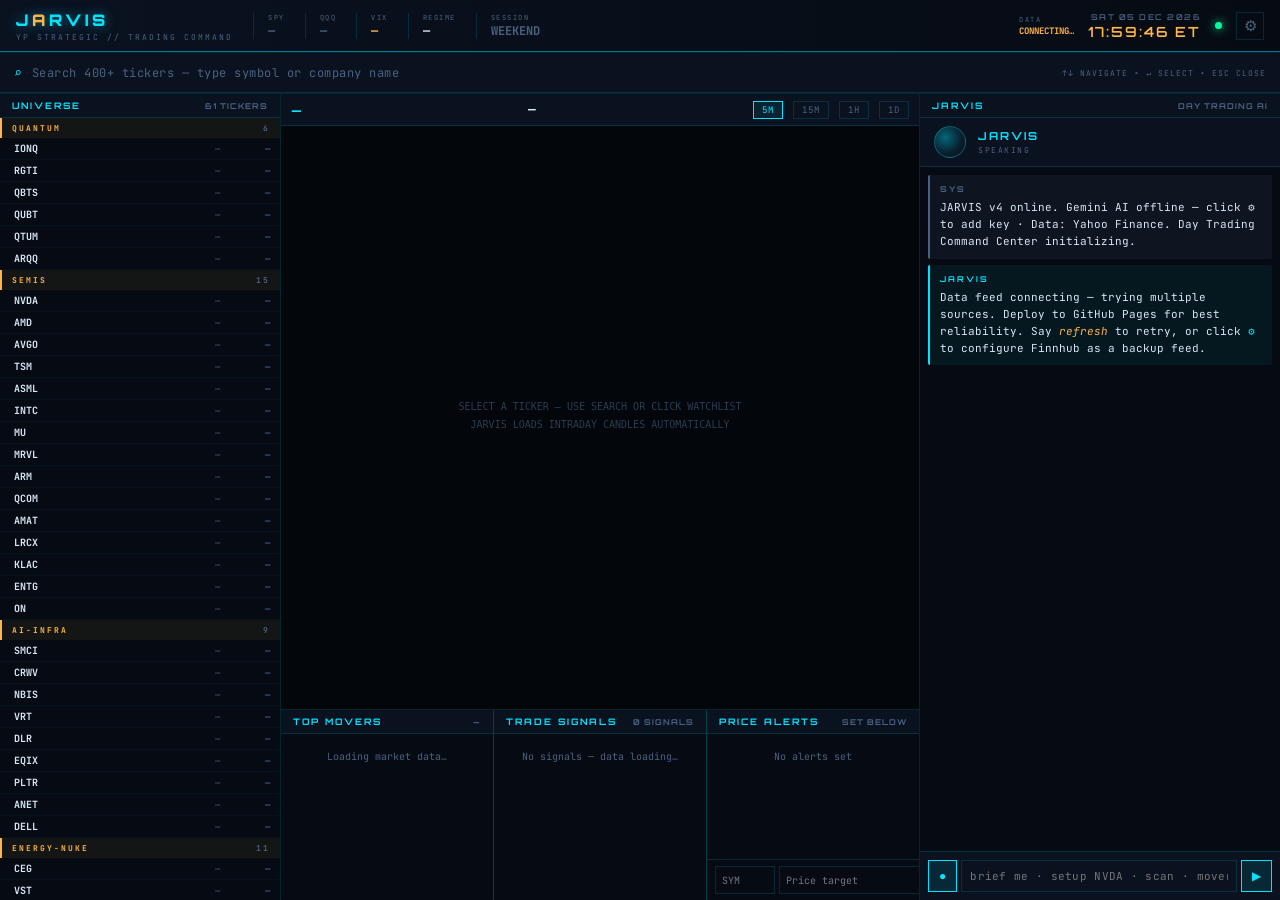
==== commit 1cfbddb9: "Fix Gemini: auto-detect working model (2.0-flash → 1.5-flash → 1.5-pro fallback)" ====
--- a/index.html
+++ b/index.html
@@ -1617,14 +1617,29 @@
   const st = document.getElementById('sm-gemini-status');
   if (!key) { st.textContent = 'Enter a key first'; st.className = 'sm-status err'; return; }
   st.textContent = 'Testing…'; st.className = 'sm-status wait';
-  try {
-    const r = await fetch(`https://generativelanguage.googleapis.com/v1beta/models/gemini-2.0-flash:generateContent?key=${key}`, {
-      method: 'POST', headers: {'Content-Type':'application/json'},
-      body: JSON.stringify({ contents:[{role:'user',parts:[{text:'Reply with exactly one word: ONLINE'}]}], generationConfig:{maxOutputTokens:8} })
-    });
-    if (r.ok) { st.textContent = '✓ Connected'; st.className = 'sm-status ok'; }
-    else { const e=await r.json().catch(()=>({})); st.textContent = `Error ${r.status}: ${e?.error?.message||'invalid key'}`; st.className = 'sm-status err'; }
-  } catch(e) { st.textContent = 'Network error'; st.className = 'sm-status err'; }
+  const MODELS = ['gemini-2.0-flash', 'gemini-1.5-flash', 'gemini-1.5-pro'];
+  for (const model of MODELS) {
+    try {
+      const r = await fetch(`https://generativelanguage.googleapis.com/v1beta/models/${model}:generateContent?key=${key}`, {
+        method: 'POST', headers: {'Content-Type':'application/json'},
+        body: JSON.stringify({ contents:[{role:'user',parts:[{text:'Reply with exactly one word: ONLINE'}]}], generationConfig:{maxOutputTokens:8} })
+      });
+      if (r.ok) {
+        // Save the working model so callGemini uses it
+        const s = getSettings(); s.geminiModel = model; saveSettings(s);
+        st.textContent = `✓ Connected (${model})`; st.className = 'sm-status ok'; return;
+      }
+      const e = await r.json().catch(()=>({}));
+      const msg = e?.error?.message || '';
+      // 400 = bad key, 403 = API not enabled — stop trying
+      if (r.status === 400 || r.status === 403) {
+        const hint = r.status===403 ? ' — enable Generative Language API in Google Cloud' : ' — check key is correct';
+        st.textContent = `Error ${r.status}${hint}`; st.className = 'sm-status err'; return;
+      }
+      // 404 = model not found, try next
+    } catch(e) { st.textContent = 'Network error — check internet connection'; st.className = 'sm-status err'; return; }
+  }
+  st.textContent = 'No models available for this key'; st.className = 'sm-status err';
 };
 
 document.getElementById('sm-test-finnhub').onclick = async () => {
@@ -1738,24 +1753,35 @@
   return ctx;
 }
 
+const GEMINI_MODELS = ['gemini-2.0-flash', 'gemini-1.5-flash', 'gemini-1.5-pro'];
+
 async function callGemini(userMsg) {
   const s = getSettings();
   if (!s.geminiKey) return null;
   const sys = 'You are JARVIS, elite day trading AI for YP Strategic Research. Style: tactical, high signal-to-noise, max 200 words. Lead with the actionable insight. Use HTML only (no markdown): <strong> for tickers/prices, <span class="pos"> for bullish, <span class="neg"> for bearish. Never invent prices — use only the provided market context.';
-  const url = `https://generativelanguage.googleapis.com/v1beta/models/gemini-2.0-flash:generateContent?key=${s.geminiKey}`;
-  try {
-    const r = await fetch(url, {
-      method: 'POST', headers: {'Content-Type':'application/json'},
-      body: JSON.stringify({
-        system_instruction: { parts: [{text: sys}] },
-        contents: [{ role:'user', parts:[{text: buildGeminiContext() + '\n\nUser: ' + userMsg}] }],
-        generationConfig: { maxOutputTokens: 512, temperature: 0.65 }
-      })
-    });
-    if (!r.ok) { console.warn('Gemini', r.status, await r.text().catch(()=>'')); return null; }
-    const d = await r.json();
-    return d?.candidates?.[0]?.content?.parts?.[0]?.text || null;
-  } catch(e) { console.warn('Gemini fetch error', e); return null; }
+  const body = JSON.stringify({
+    system_instruction: { parts: [{text: sys}] },
+    contents: [{ role:'user', parts:[{text: buildGeminiContext() + '\n\nUser: ' + userMsg}] }],
+    generationConfig: { maxOutputTokens: 512, temperature: 0.65 }
+  });
+  // Try saved working model first, then fall through the list
+  const preferred = s.geminiModel || 'gemini-2.0-flash';
+  const order = [preferred, ...GEMINI_MODELS.filter(m => m !== preferred)];
+  for (const model of order) {
+    try {
+      const r = await fetch(`https://generativelanguage.googleapis.com/v1beta/models/${model}:generateContent?key=${s.geminiKey}`, {
+        method: 'POST', headers: {'Content-Type':'application/json'}, body
+      });
+      if (r.ok) {
+        if (model !== s.geminiModel) { s.geminiModel = model; saveSettings(s); } // cache the winner
+        const d = await r.json();
+        return d?.candidates?.[0]?.content?.parts?.[0]?.text || null;
+      }
+      if (r.status === 400 || r.status === 403) { console.warn('Gemini key error', r.status); return null; }
+      // 404 = model unavailable, try next
+    } catch(e) { console.warn('Gemini fetch error', e); return null; }
+  }
+  return null;
 }
 
 boot();
